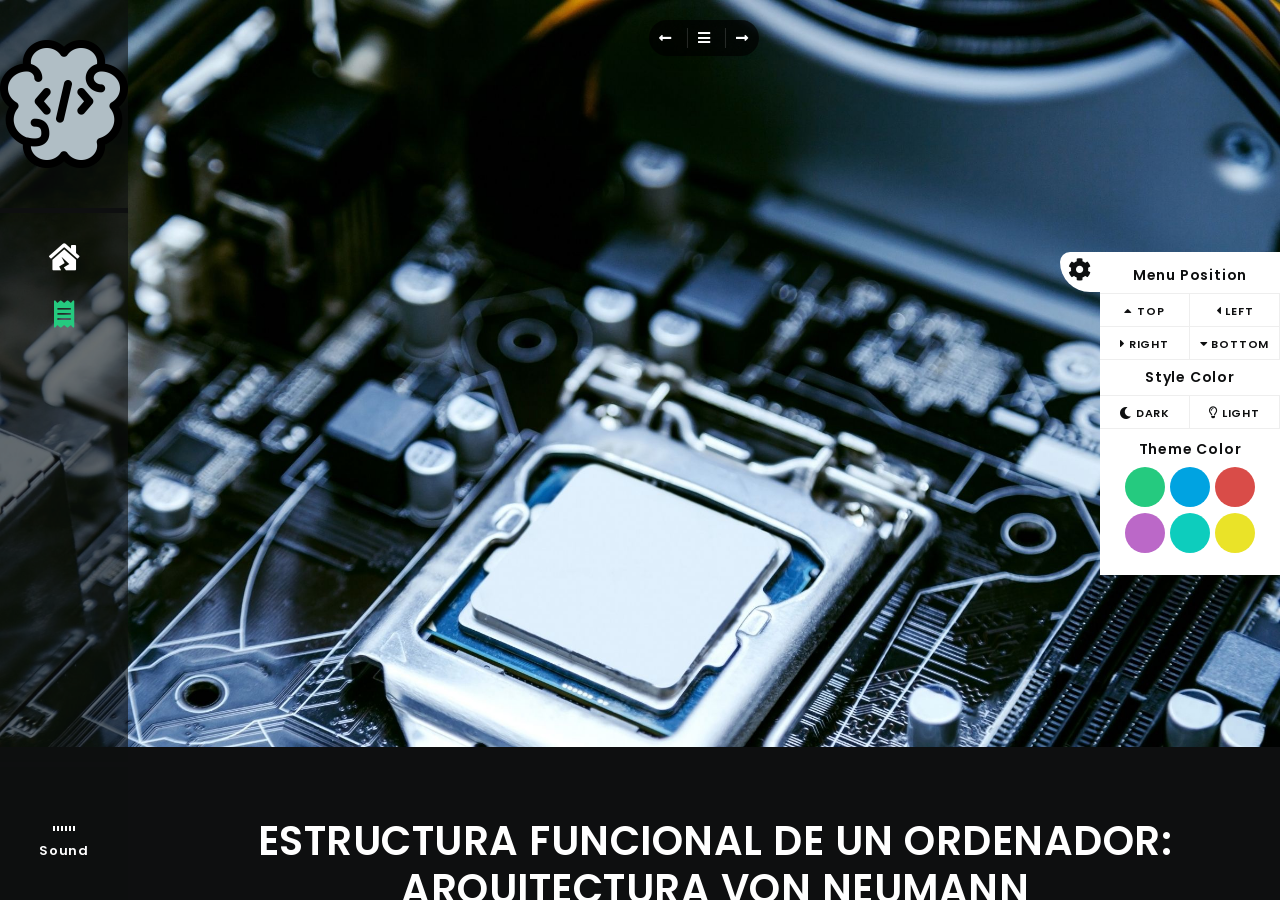
==== alanturing.html @ 94bfd777 "new page add" ====
<!DOCTYPE html>
<html lang="en">
    
<head>
		
		<!-- Meta -->
        <meta charset="UTF-8">
        <meta name="viewport" content="width=device-width, initial-scale=1.0">
        <meta http-equiv="X-UA-Compatible" content="ie=edge">
		
		<!--ICON-->

		<link rel="shortcut icon" href="img/ciencias.png">

		<!-- Title -->
		<title>Blog CienciasUPIICSA</title>

		<!-- CSS Plugins -->
        <link rel="stylesheet" href="css/plugins/bootstrap.min.css">
        <link rel="stylesheet" href="css/plugins/font-awesome.css">
		<link rel="stylesheet" href="css/plugins/magnific-popup.css">
		<link rel="stylesheet" href="css/plugins/simplebar.css">
		<link rel="stylesheet" href="css/plugins/owl.carousel.min.css">
		<link rel="stylesheet" href="css/plugins/owl.theme.default.min.css">
		<link rel="stylesheet" href="css/plugins/jquery.animatedheadline.css">
		
		<!-- CSS Base -->
        <link rel="stylesheet" class="back-color" href="css/style-dark.css">
		<link rel="stylesheet" href="css/style-demo.css">
		
		<!-- Settings Style -->
		<link rel="stylesheet" class="posit-nav" href="css/settings/left-nav.css" />
		<link rel="stylesheet" class="theme-color" href="css/settings/green-color.css" />
		
    </head>
    <body>
		
		<!--Theme Options Start-->
        <div class="style-options">
            <div class="toggle-btn">
                <span><i class="fas fa-cog"></i></span>
            </div>
            <div class="style-menu">
                <div class="style-nav">
                    <h4 class="mt-15 mb-10">Menu Position</h4>
                    <ul>
						<li><a href="css/settings/top-nav.css"><i class="fas fa-caret-up"></i> Top</a></li>
                        <li><a href="css/settings/left-nav.css"><i class="fas fa-caret-left"></i> Left</a></li>
                        <li><a href="css/settings/right-nav.css"><i class="fas fa-caret-right"></i> Right</a></li>
                        <li><a href="css/settings/bottom-nav.css"><i class="fas fa-caret-down"></i> Bottom</a></li>
                    </ul>
                </div>
				<div class="style-back">
                    <h4 class="mt-85 mb-10">Style Color</h4>
                    <ul>
                        <li><a href="css/style-dark.css"><i class="fas fa-moon"></i> Dark</a></li>
                        <li><a href="css/style-light.css"><i class="far fa-lightbulb"></i> Light</a></li>
                    </ul>
                </div>
				<div class="style-color">
                    <h4 class="mt-55 mb-10">Theme Color</h4>
                    <ul>
                        <li><a href="css/settings/green-color.css" style="background-color: #25ca7f;"></a></li>
						<li><a href="css/settings/blue-color.css" style="background-color: #00a3e1;"></a></li>
                        <li><a href="css/settings/red-color.css" style="background-color: #d94c48;"></a></li>
                        <li><a href="css/settings/purple-color.css" style="background-color: #bb68c8;"></a></li>
						<li><a href="css/settings/sea-color.css" style="background-color: #0dcdbd;"></a></li>
                        <li><a href="css/settings/yellow-color.css" style="background-color: #eae328;"></a></li>
                    </ul>
                </div>
            </div>
        </div>
		
		<!-- Preloader -->
		<div id="preloader">
  			<div class="loading-area">
    			<div class="circle"></div>
  			</div>
  			<div class="left-side"></div>
  			<div class="right-side"></div>
		</div>
		
		<div class="header-mobile">
        	<a class="header-toggle"><i class="fas fa-bars"></i></a>
        	<h2>CienciasUPIICSA</h2>
        </div>
			
		<!-- Left Block -->
		<nav class="header-main" data-simplebar>
		
			<!-- Logo -->
			<div class="logo">
            	<img src="img/ciencias.png" alt="">
            </div>
				
          	<ul>
				<li data-tooltip="home" data-position="top">
            		<a href="index.html" class="fas fa-house-damage"></a>
				</li>
				<li>
            		<span class="active fas fa-receipt"></span>
				</li>
          	</ul>
				
			<!-- Sound wave -->
    		<a class="music-bg">
      			<div class="lines">
        			<span></span>
        			<span></span>
        			<span></span>
        			<span></span>
					<span></span>
					<span></span>
      			</div>
				<p> Sound </p>
    		</a>
		 </nav>
		
		<!--Blog Page-->
		<div class="blog-page" data-simplebar>
			<nav class="blog-nav">
            	<a href="#" data-tooltip="prev" data-position="left">
					<i class="fas fa-long-arrow-alt-left"></i>
				</a>
            	<a href="index.html#blog">
					<i class="fas fa-bars"></i>
				</a>
            	<a href="#" data-tooltip="next" data-position="right">
					<i class="fas fa-long-arrow-alt-right"></i>
				</a>
            </nav>
			<div class="blog-image">
				<img src="img/blog/fondovon.jpg" alt="">
			</div>
			<div class="row blog-container">
				<div class="col-md-10 offset-md-1">
						
					<!-- Heading -->
					<div class="blog-heading pt-70 pb-100">
						<h2>Estructura Funcional de un Ordenador: Arquitectura Von Neumann</h2>
						<span><i class="fas fa-home"></i><a href="index.html">Inicio</a></span>
						<span><i class="fas fa-calendar-alt"></i>June 2, 2021</span>
					</div>

					<!-- Content -->
					<div class="blog-content">
                        <div align="center"><img src="img/blog/arquitecturavon.jpg"><br>IDEA CLAVE: El programa se almacena en memoria junto con los datos.<br><br></div>
						<p><h4>Unidades de entrada</h4><br>Dispositivos por medio de los cuales se introducen datos e instrucciones en el ordenador.<br><br>vg: Teclado, ratón, cámara digital, escáner, lector de códigos de barras...</p>
                        <p><h4>Unidades de salida</h4><br>Dispositivos por donde se obtienen los resultados de los programas ejecutados por el ordenador.<br><br>vg: Monitor, impresora, plotter, sintetizador de voz...</p>
                        <p><h4>Memoria</h4><br>Donde se almacenan, por un corto o largo período de tiempo, tanto los datos como las instrucciones.<br></p>
                        <p><h4>Memoria principal/central/interna</h4><br>La que trabaja a mayor velocidad<br><br>·	RAM [Random Access Memory]: De lectura y escritura, suele ser volátil.<br><br>·	ROM [Read Only Memory]: Sólo lectura (no se puede modificar), permanente.</p>
                        <blockquote>
                            - Para que un programa se ejecute, debe estar cargado (almacenado) en la memoria principal.<br><br>- Se estructura en posiciones de un determinado número de bits(palabras de memoria) a las que se accede por su direccion.             
						</blockquote>
                        <div align="center"><img src="img/blog/direccionmemoria.jpg" width="60%"></div>
                        <p><h4>Memoria auxiliar/secundaria/externa/masiva</h4><br>Más lenta, pero de mayor capacidad que la memoria principal<br></p>
                        <p>Los datos y programas se suelen almacenar en la memoria auxiliar para que, cuando se ejecute varias veces un programa o se utilicen repetidamente unos datos, no sea necesario introducirlos de nuevo.<br><br>vg: Dispositivos de almacenamientocomo discos magnéticos y ópticos, cintas magnéticas...</p>
                        <blockquote>
                            <h4>CPU [Central Processing Unit]<br><br></h4>
                            <p align="center">CPU = ALU + UC</p>
                        </blockquote>
                        <p><h4>Unidad aritmético-lógica (UAL o ALU)</h4><br>Unidad encargada de efectuar las operaciones aritméticas y lógicas.<br><br></p>
                        <div align="center"><img src="img/blog/unidadaritmetica.jpg" width="40%"></div> 
                        <p><h4>Unidad de control (UC)</h4><br>Detecta señales de estado procedentes de las distintas partes del ordenador y genera señales de control dirigidas a todas las unidades para controlar el funcionamiento de la máquina.<br><br></p>                         
                        <blockquote>
								Capta de la memoria principal las instrucciones del programa que ejecuta el ordenador, las descodifica y las ejecuta una a una.<br><br>
								Contiene un reloj que sincroniza todas las operaciones elementales involucradas en la ejecución de una instrucción.<br><br>
								La frecuencia del reloj (en Megahertzios, MHz, o Gigahertzios, GHz) determina, en parte, la velocidad de funcionamiento del ordenador.<br><br>
						</blockquote>
						<p>
							<h4>Microprocesador</h4><br><br>CPU contenida en uno o varios circuitos integrados (chips)<br><br>
							<div align="center"><img src="img/blog/microprocesador.jpg" width="30%"></div><br><br>					
						</p>
						<p>
							<h4>Ejecución de un programa</h4>Una vez cargado el programa en memoria, se le cede el control del ordenador:<br><br>1.	Se lee una instrucción del programa.<br><br>2.	La unidad de control decodifica la instrucción<br><br>3.	La unidad de control envía las señales necesarias para ejecutar la instrucción:<br><br>
							&emsp;a.	Se leen los datos de entrada (1 ó 2)<br>&emsp;b.	Se efectúa una operación con ellos en la ALU (p.ej. suma)<br>&emsp;c.	Se almacena el resultado<br><br>4.	Se determina cuál debe ser la siguiente instrucción que se debe ejecutar.<br><br>5.	Se vuelve al paso 1.<br><br>					
						</p>
						<p>
							<h4>Tipos de instrucciones</h4><br><br>
							<h6>Instrucciones de transferencia de datos</h6><br>Mover datos de un sitio a otro<br><br>
							<h6>Instrucciones de tratamiento</h6><br>Realización de operaciones aritméticas y lógicas<br><br>
							<h6>Instrucciones de bifurcación y saltos</h6><br>Alteración del orden secuencial de ejecución de las instrucciones<br>Por ejemplo Llamadas/retornos de subrutinas<br><br>
							<div align="center"><img src="img/blog/tiposinstrucciones.jpg"></div><br><br>
							<h5>Otras</h5><br>Por ejemplo Petición de interrupciones, detención de la CPU etc.<br><br>
						</p>
						<p><h5>Bibliografía<br></h5>Introducción a la Informática(Fernando Berzal)<br><br></p>
                    </div>

					<!-- Comments -->


					<!--Blog Form-->
					<div class="header-box mb-50">
						<h3>Comentarios</h3>
					</div>
					
					<div class="contact-form mb-100">
                        <form method="post" class="box contact-valid" id="contact-form">
							<div id="disqus_thread"></div>
							<script>
								/**
								*  RECOMMENDED CONFIGURATION VARIABLES: EDIT AND UNCOMMENT THE SECTION BELOW TO INSERT DYNAMIC VALUES FROM YOUR PLATFORM OR CMS.
								*  LEARN WHY DEFINING THESE VARIABLES IS IMPORTANT: https://disqus.com/admin/universalcode/#configuration-variables    */
								/*
								var disqus_config = function () {
								this.page.url = PAGE_URL;  // Replace PAGE_URL with your page's canonical URL variable
								this.page.identifier = PAGE_IDENTIFIER; // Replace PAGE_IDENTIFIER with your page's unique identifier variable
								};
								*/
								(function() { // DON'T EDIT BELOW THIS LINE
								var d = document, s = d.createElement('script');
								s.src = 'https://cienciasupiicsa.disqus.com/embed.js';
								s.setAttribute('data-timestamp', +new Date());
								(d.head || d.body).appendChild(s);
								})();
							</script>
							<noscript>Please enable JavaScript to view the <a href="https://disqus.com/?ref_noscript">comments powered by Disqus.</a></noscript>
                   	</div>
				</div>
			</div>
		</div>
		
		<!-- All Script -->
		<script src="js/jquery.min.js"></script>
		<script src="js/isotope.pkgd.min.js"></script>
		<script src="js/bootstrap.min.js"></script>
		<script src="js/simplebar.js"></script>
		<script src="js/owl.carousel.min.js"></script>
		<script src="js/jquery.magnific-popup.min.js"></script>
		<script src="js/jquery.animatedheadline.min.js"></script>
		<script src="js/jquery.easypiechart.js"></script>
		<script src="js/jquery.validation.js"></script>
		<script src="js/tilt.js"></script>
        <script src="js/main.js"></script>
		<script src="js/main-demo.js"></script>
        <script src="https://maps.google.com/maps/api/js?sensor=false"></script>
    </body>

</html>
---- css/plugins/simplebar.css ----
[data-simplebar] {
    position: relative;
    flex-direction: column;
    flex-wrap: wrap;
    justify-content: flex-start;
    align-content: flex-start;
    align-items: flex-start;
    width: inherit;
    height: inherit;
    max-width: inherit;
    max-height: inherit;
}

.simplebar-wrapper {
    overflow: hidden;
    width: inherit;
    height: inherit;
    max-width: inherit;
    max-height: inherit;
}

.simplebar-mask {
    direction: inherit;
    position: absolute;
    overflow: hidden;
    padding: 0;
    margin: 0;
    left: 0;
    top: 0;
    bottom: 0;
    right: 0;
    width: auto !important;
    height: auto !important;
    z-index: 0;
}

.simplebar-offset {
    direction: inherit !important;
    box-sizing: inherit !important;
    resize: none !important;
    position: absolute;
    top: 0;
    left: 0;
    bottom: 0;
    right: 0;
    padding: 0;
    margin: 0;
    -webkit-overflow-scrolling: touch;
}

.simplebar-content {
    direction: inherit;
    box-sizing: border-box !important;
    position: relative;
    display: block;
    height: 100%; /* Required for horizontal native scrollbar to not appear if parent is taller than natural height */
    width: auto;
    visibility: visible;
    overflow: scroll; /* Scroll on this element otherwise element can't have a padding applied properly */
    max-width: 100%; /* Not required for horizontal scroll to trigger */
    max-height: 100%; /* Needed for vertical scroll to trigger */
}

.simplebar-placeholder {
    max-height: 100%;
    max-width: 100%;
    width: 100%;
    pointer-events: none;
}

.simplebar-height-auto-observer-wrapper {
    box-sizing: inherit !important;
    height: 100%;
    width: inherit;
    max-width: 1px;
    position: relative;
    float: left;
    max-height: 1px;
    overflow: hidden;
    z-index: -1;
    padding: 0;
    margin: 0;
    pointer-events: none;
    flex-grow: inherit;
    flex-shrink: 0;
    flex-basis: 0;
}

.simplebar-height-auto-observer {
    box-sizing: inherit;
    display: block;
    opacity: 0;
    position: absolute;
    top: 0;
    left: 0;
    height: 1000%;
    width: 1000%;
    min-height: 1px;
    min-width: 1px;
    overflow: hidden;
    pointer-events: none;
    z-index: -1;
}

.simplebar-track {
    z-index: 1;
    position: absolute;
    right: 0;
    bottom: 0;
    pointer-events: none;
}

.simplebar-scrollbar {
    position: absolute;
    right: 2px;
    width: 7px;
    min-height: 10px;
}

.simplebar-scrollbar:before {
    position: absolute;
    content: "";
    background: black;
    border-radius: 7px;
    left: 0;
    right: 0;
    opacity: 0;
    transition: opacity 0.2s linear;
}

.simplebar-track .simplebar-scrollbar.simplebar-visible:before {
    /* When hovered, remove all transitions from drag handle */
    opacity: 0.5;
    transition: opacity 0s linear;
}

.simplebar-track.simplebar-vertical {
    top: 0;
    width: 11px;
}

.simplebar-track.simplebar-vertical .simplebar-scrollbar:before {
    top: 2px;
    bottom: 2px;
}

.simplebar-track.simplebar-horizontal {
    left: 0;
    height: 11px;
}

.simplebar-track.simplebar-horizontal .simplebar-scrollbar:before {
    height: 100%;
    left: 2px;
    right: 2px;
}

.simplebar-track.simplebar-horizontal .simplebar-scrollbar {
    right: auto;
    left: 0;
    top: 2px;
    height: 7px;
    min-height: 0;
    min-width: 10px;
    width: auto;
}

/* Rtl support */
[data-simplebar-direction="rtl"] .simplebar-track.simplebar-vertical {
    right: auto;
    left: 0;
}

.hs-dummy-scrollbar-size {
    direction: rtl;
    position: fixed;
    opacity: 0;
    visibility: hidden;
    height: 500px;
    width: 500px;
    overflow-y: hidden;
    overflow-x: scroll;
}
---- css/style-dark.css ----
/* -----------------------------------------------
				CSS Styles Dark
--------------------------------------------------

    Template Name: Baha - Personal Portfolio Template
    Author: 
    Copyright: 2019

--------------------------------------------------

Table of Content

	1. Body and Core Css
	2. Section Css
	3. Menu Css
	4. Home Section
	5. About Section
	6. Resume Section
	7. Portfolio Section
	8. Blog Section
	9. Contact Section
	10. Blog Page Css
	11. Blog List Css
	12. Preloader Css
	13. Tooltip Css
	14. Responsible Css
	15. Animation Css

----------------------------------- */

/* -----------------------------------
		1. Body and Core Css
----------------------------------- */

@import url('https://fonts.googleapis.com/css?family=Poppins:300,400,500,600,700');

* {
	margin: 0;
	padding: 0;
	font-family: inherit;
	outline: none !important;
	list-style: none !important;
	text-decoration: none !important;
}

*:after, 
*:before {
	-webkit-box-sizing: border-box;
	box-sizing: border-box;
	padding: 0;
	margin: 0;
}

body {
	font-family: 'Poppins',sans-serif;
	font-size: 14px;
	color: #fff;
	overflow: hidden;
	letter-spacing: 0.8px;
	background-color: #1a2a41;
	-webkit-font-smoothing: antialiased;
	-moz-osx-font-smoothing: grayscale;
}

a {
	color: #fff;
	-webkit-transition: all .3s ease-in-out;
	-moz-transition: all .3s ease-in-out;
	-o-transition: all .3s ease-in-out;
	transition: all .3s ease-in-out;
}

a:hover, 
a:focus {
	color: #fff;
}

h1,
h2,
h3,
h4,
h5,
h6 {
	margin: 0;
	padding: 0; 
	color: #fff;
	font-weight: 600;
}

h1 {
	font-size: 70px;
}

h2 {
	font-size: 35px;
}

h3 {
	font-size: 26px;
}

h4 {
	font-size: 18px;
}

i, em {
	font-style: normal; 
}

img {
	max-width: 100%;
}

blockquote {
	position: relative;
	padding: 30px;
	background-color: rgba(0, 0, 0, .5);
	-webkit-border-radius: 10px;
	border-radius: 10px;
}

blockquote span {
	display: block;
	font-size: 14px;
	margin-top: 20px;
}

blockquote span img {
	width: 40px;
	height: 40px;
	margin-right: 10px;
	-webkit-border-radius: 50%;
	border-radius: 50%;
}

/* Button Style */
.btn-st {
	position: relative;
	display: inline-block;
	color: #fff;
	cursor: pointer;
	font-size: 18px;
	font-weight: 100;
	background-color: transparent;
	border: none;
	z-index: 2;
}

.btn-st:before {
	content: '';
	position: absolute;
	width: 40%;
	height: 200%;
	top: -50%;
	left: -15%;
	background: #0e0f10;
	padding: 0px;
	-webkit-border-radius: 10px;
	border-radius: 10px;
	z-index: -1;
	-webkit-transition: all .3s ease-in-out;
	-moz-transition: all .3s ease-in-out;
	-o-transition: all .3s ease-in-out;
	transition: all .3s ease-in-out;
}

.btn-st:after {
	content: '';
	position: absolute;
	width: 110%;
	height: 10%;
	top: 105%;
	left: -5%;
	background: #fff;
	padding: 0px;
	z-index: 0;
	-webkit-transition: all .3s ease-in-out;
	-moz-transition: all .3s ease-in-out;
	-o-transition: all .3s ease-in-out;
	transition: all .3s ease-in-out;
}

.btn-st:hover:before {
	-webkit-border-radius: unset;
	border-radius: unset;
	-webkit-transform: translateX(120%) scaleX(3) scaleY(0.8);
	-ms-transform: translateX(120%) scaleX(3) scaleY(0.8);
	transform: translateX(120%) scaleX(3) scaleY(0.8);
}

.btn-st:hover:after {
	-webkit-transform: translateX(-55%) translateY(-550%) rotate(90deg) scaleX(0.3);
	-ms-transform: translateX(-55%) translateY(-550%) rotate(90deg) scaleX(0.3);
	transform: translateX(-55%) translateY(-550%) rotate(90deg) scaleX(0.3);
}

.pt-about .price .footer-price .btn-st:before,
.pt-blog .blog-item .blog-btn .btn-st:before {
	height: 165%;
    top: -30%;
}

.pt-about .price .footer-price .btn-st,
.pt-blog .blog-item .blog-btn .btn-st {
    font-size: 16px;
}

/* Music Bg */
.music-bg {
	display: block;
	cursor: pointer;
	padding: 40px 0;
	text-align: center;
	border-top: 5px solid #0e0f10;
	visibility: hidden;
	z-index: 10;
	-webkit-transition: all .3s ease;
	-moz-transition: all .3s ease;
	-o-transition: all .3s ease;
	transition: all 0.3s ease;
}

.music-bg p {
	margin: 0;
	font-size: 13px;
	font-weight: 600;
}

.music-bg .lines {
    display: flex;
    width: 24px;
    height: 24px;
    margin: 0 auto 10px;
    align-items: flex-end;
}

.music-bg .lines span {
    display: inline-flex;
    margin: 0px 1px;
    width: 7px;
    height: 5px;
    background: #fff;
}

.audio-on .music-bg .lines span:nth-child(1) {
    -webkit-animation: musicline 2s 0.5s ease-out alternate infinite;
    animation: musicline 2s 0.5s ease-out alternate infinite;
}  

.audio-on .music-bg .lines span:nth-child(2) {
    -webkit-animation: musicline 2s 1s ease-out alternate infinite;
    animation: musicline 2s 1s ease-out alternate infinite;
} 

.audio-on .music-bg .lines span:nth-child(3) {
    -webkit-animation: musicline 2s 1.5s ease-out alternate infinite;
    animation: musicline 2s 1.5s ease-out alternate infinite;
}

.audio-on .music-bg .lines span:nth-child(4) {
    -webkit-animation: musicline 2s 0.25s ease-out alternate infinite;
    animation: musicline 2s 0.25s ease-out alternate infinite;
}

.audio-on .music-bg .lines span:nth-child(5) {
    -webkit-animation: musicline 2s 0.75s ease-out alternate infinite;
    animation: musicline 2s 0.75s ease-out alternate infinite;
}

.audio-on .music-bg .lines span:nth-child(6) {
    -webkit-animation: musicline 2s 1.25s ease-out alternate infinite;
    animation: musicline 2s 1.25s ease-out alternate infinite;
}

/* ---------- Margin & Padding --------- */

.mt-0 {
    margin-top: 0 !important;
}
.mt-5 {
    margin-top: 5px !important;
}
.mt-10 {
    margin-top: 10px !important;
}
.mt-15 {
    margin-top: 15px !important;
}
.mt-20 {
    margin-top: 20px !important;
}
.mt-25 {
    margin-top: 25px !important;
}
.mt-30 {
    margin-top: 30px !important;
}
.mt-35 {
    margin-top: 35px !important;
}
.mt-40 {
    margin-top: 40px !important;
}
.mt-45 {
    margin-top: 45px !important;
}
.mt-50 {
    margin-top: 50px !important;
}
.mt-55 {
    margin-top: 55px !important;
}
.mt-60 {
    margin-top: 60px !important;
}
.mt-65 {
    margin-top: 65px !important;
}
.mt-70 {
    margin-top: 70px !important;
}
.mt-75 {
    margin-top: 75px !important;
}
.mt-80 {
    margin-top: 80px !important;
}
.mt-85 {
    margin-top: 85px !important;
}
.mt-90 {
    margin-top: 90px !important;
}
.mt-95 {
    margin-top: 95px !important;
}
.mt-100 {
    margin-top: 100px !important;
}

/* Custom Margin Bottom */
.mb-0 {
    margin-bottom: 0 !important;
}
.mb-5 {
    margin-bottom: 5px !important;
}
.mb-10 {
    margin-bottom: 10px !important;
}
.mb-15 {
    margin-bottom: 15px !important;
}
.mb-20 {
    margin-bottom: 20px !important;
}
.mb-25 {
    margin-bottom: 25px !important;
}
.mb-30 {
    margin-bottom: 30px !important;
}
.mb-35 {
    margin-bottom: 35px !important;
}
.mb-40 {
    margin-bottom: 40px !important;
}
.mb-45 {
    margin-bottom: 45px !important;
}
.mb-50 {
    margin-bottom: 50px !important;
}
.mb-55 {
    margin-bottom: 55px !important;
}
.mb-60 {
    margin-bottom: 60px !important;
}
.mb-65 {
    margin-bottom: 65px !important;
}
.mb-70 {
    margin-bottom: 70px !important;
}
.mb-75 {
    margin-bottom: 75px !important;
}
.mb-80 {
    margin-bottom: 80px !important;
}
.mb-85 {
    margin-bottom: 85px !important;
}
.mb-90 {
    margin-bottom: 90px !important;
}
.mb-95 {
    margin-bottom: 95px !important;
}
.mb-100 {
    margin-bottom: 100px !important;
}
.m-0 {
    margin: 0px !important;
}

/* Custom Padding top */
.pt-0 {
    padding-top: 0 !important;
}
.pt-5 {
    padding-top: 5px !important;
}
.pt-10 {
    padding-top: 10px !important;
}
.pt-15 {
    padding-top: 15px !important;
}
.pt-20 {
    padding-top: 20px !important;
}
.pt-25 {
    padding-top: 25px !important;
}
.pt-30 {
    padding-top: 30px !important;
}
.pt-35 {
    padding-top: 35px !important;
}
.pt-40 {
    padding-top: 40px !important;
}
.pt-45 {
    padding-top: 45px !important;
}
.pt-50 {
    padding-top: 50px !important;
}
.pt-55 {
    padding-top: 55px !important;
}
.pt-60 {
    padding-top: 60px !important;
}
.pt-65 {
    padding-top: 65px !important;
}
.pt-70 {
    padding-top: 70px !important;
}
.pt-75 {
    padding-top: 75px !important;
}
.pt-80 {
    padding-top: 80px !important;
}
.pt-85 {
    padding-top: 85px !important;
}
.pt-90 {
    padding-top: 90px !important;
}
.pt-95 {
    padding-top: 95px !important;
}
.pt-100 {
    padding-top: 100px !important;
}

/* Custom Padding top */
.pb-0 {
    padding-bottom: 0 !important;
}
.pb-5 {
    padding-bottom: 5px !important;
}
.pb-10 {
    padding-bottom: 10px !important;
}
.pb-15 {
    padding-bottom: 15px !important;
}
.pb-20 {
    padding-bottom: 20px !important;
}
.pb-25 {
    padding-bottom: 25px !important;
}
.pb-30 {
    padding-bottom: 30px !important;
}
.pb-35 {
    padding-bottom: 35px !important;
}
.pb-40 {
    padding-bottom: 40px !important;
}
.pb-45 {
    padding-bottom: 45px !important;
}
.pb-50 {
    padding-bottom: 50px !important;
}
.pb-55 {
    padding-bottom: 55px !important;
}
.pb-60 {
    padding-bottom: 60px !important;
}
.pb-65 {
    padding-bottom: 65px !important;
}
.pb-70 {
    padding-bottom: 70px !important;
}
.pb-75 {
    padding-bottom: 75px !important;
}
.pb-80 {
    padding-bottom: 80px !important;
}
.pb-85 {
    padding-bottom: 85px !important;
}
.pb-90 {
    padding-bottom: 90px !important;
}
.pb-95 {
    padding-bottom: 95px !important;
}
.pb-100 {
    padding-bottom: 100px !important;
}
.p-0 {
    padding: 0 !important;
}

/* -----------------------------------
		3. Section Css
----------------------------------- */
/* Addition Background */
.addition-bg {
 	position: absolute;
 	width: 100%;
 	height: 100%;
	top: 0;
 	left: 0;
 	overflow: hidden;
 	z-index: -1;
}

/* Fullscreen Slider */
.slide-kenburns-bg {
 	position: relative;
 	width: 100%;
 	height: 100%;
 	top: 0;
	left: 0;
 	overflow: hidden;
 	z-index: 0;
}

.slide-kenburns {
 	position: absolute;
	width: 100%;
 	height: 100%;
 	top: 0;
 	left: 0;
 	-webkit-animation: kenburnsSlide 18s linear infinite 0s;
 	animation: kenburnsSlide 18s linear infinite 0s;
	opacity: 0;
}

.slide-kenburns-1 {
 	background-image: url(../img/slider/slide-1.jpg);
}

.slide-kenburns-2 {
 	background-image: url(../img/slider/slide-2.jpg);
}

.slide-kenburns-3 {
 	background-image: url(../img/slider/slide-3.jpg);
}

.slide-kenburns-1, 
.slide-kenburns-2, 
.slide-kenburns-3 {
 	background-repeat: no-repeat;
 	background-position: center;
 	-webkit-background-size: cover;
 	background-size: cover;
}

.slide-kenburns-1 {
 	opacity: 1;
}

.slide-kenburns-2 {
 	-webkit-animation-delay: 6s;
 	animation-delay: 6s;
}

.slide-kenburns-3 {
 	-webkit-animation-delay: 12s;
	animation-delay: 12s;
}

/* YouTube Video */
#video-container {
    position: absolute;
    display: block;
    width: 100%;
    height: 100%;
	top: 0;
    left: 0;
    right: 0;
	bottom: 0;
    z-index: 0;
}

/* Html Video */
.html-video-container {
	position: absolute;
    top: 50%;
    left: 50%;
    width: auto;
    min-width: 100%;
    height: auto;
    min-height: 100%;
    background: #000;
    -webkit-transform: translate(-50%, -50%);
    -ms-transform: translate(-50%, -50%);
    transform: translate(-50%, -50%);
    z-index: 0;
}

/* Particles */
#particles-js {
    position: absolute;
    top: 0;
    right: 0;
    bottom: 0;
    left: 0;
}

/* Glitch */
.glitch {
	position: absolute;
 	width: 100%;
 	height: 100%;
	top: 0;
 	left: 0;
	background-image: url('../img/home-bg.jpg');
	background-size: cover;
	-webkit-background-size: cover;
	background-position: center;
	z-index: -1 !important;
}

.page {
	position: fixed;
	width: calc(90% + 2px);
	height: 100%;
	color: #fff;
	margin: 0;
	padding: 0;
	overflow: auto; 
	-webkit-transition: all .6s cubic-bezier(.5, .2, .2, 1.1);
	-moz-transition: all .6s cubic-bezier(.5, .2, .2, 1.1);
	-o-transition: all .6s cubic-bezier(.5, .2, .2, 1.1);  
	transition: all .6s cubic-bezier(.5, .2, .2, 1.1);
}

#about:target .pt-home, 
#resume:target .pt-home,
#portfolio:target .pt-home,
#blog:target .pt-home,
#contact:target .pt-home {
	-webkit-filter: blur(3px);
	-webkit-transition: all .5s ease;
	-moz-transition: all .5s ease;
	-o-transition: all .5s ease;
	transition: all .5s ease;
}

.pt-about, 
.pt-resume, 
.pt-portfolio, 
.pt-blog,
.pt-contact {
	background-color: #0e0f10;
}

#about:target .pt-about,
#resume:target .pt-resume,
#portfolio:target .pt-portfolio,
#blog:target .pt-blog,
#contact:target .pt-contact {
	transition-delay: .3s;
}

.page .header-page {
	position: relative;
	text-align: center;
}

.page .header-page:after,
.page .header-page:before {
	content: '';
	position: absolute;
	width: 30px;
	height: 1px;
	left: calc(50% - 46px);
	bottom: -19px;
	background-color: #fff;
}

.page .header-page:before {
	left: calc(50% + 16px);
}

.page .header-page span {
	position: absolute;
    width: 35px;
    height: 17px;
    left: calc(50% - 17px);
    margin-top: 10px;
}

.page .header-page span:before,
.page .header-page span:after {
    content: '';
	position: absolute;
    width: 16px;
    height: 16px;
    top: 0;
    left: 0;
    border: 2px solid #fff;
    -moz-border-radius: 50px 50px 0;
    border-radius: 50px 50px 0 50px;
    -webkit-transform: rotate(-45deg);
    -ms-transform: rotate(-45deg);
    transform: rotate(-45deg);
}

.page .header-page span:after {
    left: auto;
    right: 0;
    -webkit-border-radius: 50px 50px 50px 0;
    border-radius: 50px 50px 50px 0;
    -webkit-transform: rotate(45deg);
    -ms-transform: rotate(45deg);
    transform: rotate(45deg);
}

.page .header-box,
.blog-page .header-box {
	position: relative;
	text-align: center;
}

.page .header-box:before,
.blog-page .header-box:before {
    content: '';
    position: absolute;
    width: 14px;
    height: 14px;
    left: calc(50% - 7px);
    bottom: -16px;
    -webkit-border-radius: 50%;
    border-radius: 50%;
    border: 3px solid #fff;
}

.page .header-box h3:before,
.blog-page .header-box h3:before {
	content: '';
	position: absolute;
	width: 30px;
	height: 1px;
	left: calc(50% - 45px);
	bottom: -10px;
	background-color: #fff;
}

.page .header-box h3:after,
.blog-page .header-box h3:after {
	content: '';
	position: absolute;
	width: 30px;
	height: 1px;
	left: calc(50% + 15px);
	bottom: -10px;
	background-color: #fff;
}

.page .box,
.blog-page .box {
	position: relative;
	padding: 30px;
	background-color: rgba(0, 0, 0, .5);
	-webkit-border-radius: 10px;
	border-radius: 10px;
	-webkit-transition: all .3s ease-in-out;
	-moz-transition: all .3s ease-in-out;
	-o-transition: all .3s ease-in-out;
	transition: all .3s ease-in-out;
}

.page .box:hover,
.blog-page .box:hover {
	-webkit-transform: translateY(-5px);
	-ms-transform: translateY(-5px);
	transform: translateY(-5px);
}

/* ------------------------------
		3. Menu Css
------------------------------ */

.header-main {
	position: fixed;
	width: 10%;
	height: 100%;
    top: 0;
	overflow: auto;
    overflow-x: hidden;
	background-color: rgba(14, 15, 16, .6);
    z-index: 99;
}

.header-main ul li {
	display: flex;
	align-items: center;
    justify-content: center;
	font-size: 27px;
	margin: 30px 0;
	-webkit-transition: all 0.3s ease-in-out;
	-moz-transition: all 0.3s ease-in-out;
	-o-transition: all 0.3s ease-in-out;
	transition: all 0.3s ease-in-out;
}

.header-main ul li span.active {
	color: #fff;
}

#about:target .header-main ul li a,
#resume:target .header-main ul li a,
#portfolio:target .header-main ul li a,
#blog:target .header-main ul li a,
#contact:target .header-main ul li a {
	-webkit-transform: scale(.8);
	-ms-transform: scale(.8);
	transform: scale(.8);
} 

#about:target .icon-a,
#resume:target .icon-r,
#portfolio:target .icon-p,
#blog:target .icon-b,
#contact:target .icon-c {
	color: #fff;
	-webkit-transform: scale(1.3) !important;
	-ms-transform: scale(1.3) !important;
	transform: scale(1.3) !important;
}

/* Logo */
.header-main .logo {
    text-align: center;
	padding: 40px 0;
    border-bottom: 5px solid #0e0f10;
}

.header-mobile {
    position: fixed;
    top: 0;
    left: 0;
    height: 50px;
    width: 100%;
    background-color: #070708;
    box-shadow: 0 0px 50px 0 #000;
    z-index: 10;
    display: none;
    -webkit-transition: all .3s ease-in-out;
    -o-transition: all .3s ease-in-out;
    transition: all .3s ease-in-out;
}

.header-mobile h2 {
    position: absolute;
    left: 50%;
    -webkit-transform: translateX(-50%);
    -ms-transform: translateX(-50%);
    transform: translateX(-50%);
    display: inline-block;
    color: #fff;
    font-size: 24px;
    text-transform: uppercase;
    line-height: 50px;
    white-space: nowrap;
}

.header-mobile .header-toggle {
    font-size: 20px;
    line-height: 50px;
    cursor: pointer;
    width: 50px;
    text-align: center;
}

.header-mobile .header-toggle i {
    color: #fff;
}

/* ------------------------------
		4. Home Section
------------------------------ */

.pt-home {
	position: absolute;
	width: 100%;
	height: 100%;
	margin: 0;
	padding: 0;
	overflow: hidden; 
	background-size: cover;
	-webkit-background-size: cover;
	background-position: center;
}

.pt-home:before {
	content: '';
    position: absolute;
    top: 0;
    left: 0;
    right: 0;
    bottom: 0;
    opacity: .5;
    background-color: #12171b;
}

.pt-home .banner {
	position: absolute;
	width: 90%;
    top: 50%;
	color: #fff;
    text-align: center;
	-webkit-transform: translateY(-50%);
    -ms-transform: translateY(-50%);
    transform: translateY(-50%);
}

.pt-home .banner h1 {
	color: #fff;
	margin-bottom: 15px;
}

.pt-home .banner p {
	color: #fff;
	font-size: 30px;
}

/* Social */
.pt-home .social {
	position: absolute;
	width: 40px;
	height: 120px;
	top: 20px;
	z-index: 1;
}

.pt-home .social ul li {
	display: inline-block;
}

.pt-home .social ul li i {
	color: #fff;
	width: 40px;
	height: 40px;
	font-size: 16px;
	line-height: 40px;
	text-align: center;
	-webkit-transition: all .5s ease;
	-moz-transition: all .5s ease;
	-o-transition: all .5s ease;
	transition: all .5s ease;
}

.pt-home .social ul li i:hover {
	color: #fff;
	-webkit-transform: scale(1.3);
	-ms-transform: scale(1.3);
	transform: scale(1.3);
}

/* Language */
.pt-home .lang {
	position: absolute;
    bottom: 30px;
    z-index: 1;
}

.pt-home .lang ul {
	margin: 0;
}

.pt-home .lang ul li {
	display: inline-block;
	margin: 0 10px;
}

.pt-home .lang ul li a {
	color: #a0a0a0;
	font-size: 11px;
	letter-spacing: 2px;
	text-transform: uppercase;
	-webkit-transition: all .5s ease;
	-moz-transition: all .5s ease;
	-o-transition: all .5s ease;
	transition: all .5s ease;
}

.pt-home .lang ul li a:hover {
	color: #fff;
}

.pt-home .lang ul li a.active {
	color: #fff;
	border-bottom: 1px solid #fff;
}

/* ---------------------------------
		5. About Section
--------------------------------- */

/* User Info Block */
.pt-about .info .photo img {
	-webkit-border-radius: 100%;
    border-radius: 100%;
}

.pt-about .info .loc {
    font-size: 12px;
	color: #fff;
	padding-top: 15px;
	padding-bottom: 15px;
}

.pt-about .info p {
	font-size: 14px;
	line-height: 24px;
}

.pt-about .info-icon {
	padding-top: 45px
}

.pt-about .info-icon i {
	display: flex;
	float: left;
	width: 45px;
	height: 45px;
    align-items: center;
    justify-content: center;
	color: #fff;
	background: #0e0f10;
	font-size: 20px;
	-webkit-border-radius: 100%;
	border-radius: 100%;
	border: 1px solid #fff;
	margin-right: 15px;
}

.pt-about .desc-icon h6 {
	font-size: 15px;
	font-weight: 400;
	line-height: 15px
}

.pt-about .desc-icon p {
	color: #fff;
	font-size: 12px;
	line-height: 21px;
}

.pt-about .desc-icon {
	padding-left: 15px;
	padding-top: 5px
}

/* My Interests */
.pt-about .inter-icon {
	position: relative;
	background: #0e0f10;
	margin: 20px 0;
	padding: 15px;
	-webkit-border-radius: 15px;
	border-radius: 15px;
	-webkit-transition: all .3s ease-in-out;
	-moz-transition: all .3s ease-in-out;
	-o-transition: all .3s ease-in-out;
	transition: all .3s ease-in-out;
}

.pt-about .inter-icon:after {
	content: '';
	position: absolute;
	width: 2px;
	height: 100%;
	top: 0;
	left: 55px;
	background: #070708;
}

.pt-about .inter-icon:hover {
	background: #070708;
}

.pt-about .inter-icon i {
	position: relative;
	width: 30px;
	float: left;
	display: flex;
	align-items: center;
	justify-content: center;
	color: #fff;
	font-size: 20px;
	margin-right: 30px;
}

.pt-about .desc-inter h6 {
	font-size: 15px;
	font-weight: 100;
	line-height: 15px
}

.pt-about .desc-inter {
	padding-top: 3px;
}

/* Service Block */
.pt-about .service {
	text-align: center;
}

.pt-about .service i {
	position: relative;
	width: 70px;
	height: 70px;
	font-size: 25px;
	line-height: 70px;
	color: #fff;
	background-color: #0e0f10;
	-webkit-border-radius: 50%;
	border-radius: 50%;
}

.pt-about .service:hover i:after {
	content: '';
	position: absolute;
	width: 60px;
	height: 60px;
	top: 5px;
	left: calc(50% - 30px);
	border-radius: 100%;
	border: 1px solid #fff;
	-webkit-animation: zoomIn .3s ease;
	animation: zoomIn .3s ease;
}

.pt-about .service h4 {
	padding-top: 20px;
	padding-bottom: 20px;
}

/* Testimonial Block*/
.pt-about .testimonial-item {
	position: relative;
	padding: 30px;
    margin: 0 15px;
	background-color: rgba(0, 0, 0, .5);
	-webkit-border-radius: 10px;
    border-radius: 10px;
}

.pt-about .testimonial-item:before {
	content: "\f10e";
	font-family: "Font Awesome 5 Free";
	position: absolute;
	top: 25px;
	right: 35px;
	color: #fff;
	font-size: 20px;
	font-weight: 900;
}

.pt-about .testimonial-item img {
	width: 80px;
	margin-right: 20px;
	-webkit-border-radius: 50%;
	border-radius: 50%;
}

.pt-about .testimonial-item .content {
	padding-top: 15px;
}

.pt-about .testimonial-item .content p {
	color: #777;
    font-size: 13px;
    font-weight: 400;
	padding-top: 10px;
}

.pt-about .testimonial-item .rating {
	position: absolute;
    top: 75px;
    right: 25px;
}

.pt-about .testimonial-item .rating li {
	display: inline-block;
	color: #fff;
}

/* Price */
.pt-about .price {
	text-align: center;
	margin-bottom: 80px;
}

.pt-about .price .head-price:after {
	content: '';
	position: absolute;
	width: 100%;
	height: 4px;
	left: 0;
	background: #0e0f10;
}

.pt-about .price .head-price i {
	position: absolute;
	width: 70px;
	height: 70px;
	top: -40px;
	left: 50%;
	color: #fff;
	font-size: 32px;
	background-color: #0e0f10;
	line-height: 70px;
	-webkit-border-radius: 50%;
	border-radius: 50%;
	-webkit-transform: translateX(-50%);
	-ms-transform: translateX(-50%);
	transform: translateX(-50%);
}

.pt-about .price:hover i:after {
	content: '';
	position: absolute;
	width: 60px;
	height: 60px;
	top: 5px;
	left: calc(50% - 30px);
	-webkit-border-radius: 100%;
	border-radius: 100%;
	border: 1px solid #fff;
	-webkit-animation: zoomIn .3s ease;
	animation: zoomIn .3s ease;
}

.pt-about .price .head-price h4 {
	font-size: 20px;
	padding-top: 25px;
	padding-bottom: 25px;
}

.pt-about .price .body-price .price-plan .number {
	font-size: 22px;
	font-weight: 500;
}

.pt-about .price .body-price .price-plan {
	padding: 25px 0;
}

.pt-about .price .body-price .price-plan .currency {
	position: relative;
	bottom: 10px;
	font-size: 15px;
}

.pt-about .price .body-price .price-plan .period {
	position: relative;
	bottom: 0;
	font-size: 14px;
}

.pt-about .price .list-price ul li {
	padding-bottom: 10px;
}

.pt-about .price .list-price ul li.disable {
	color: #777;
	text-decoration: line-through !important;
}

.pt-about .price .footer-price {
	padding-top: 15px;
}

/* ---------------------------------
		6. Resume Section
--------------------------------- */
/* Experience */
.pt-resume .experience .item {
	position: relative;
	padding-top: 15px;
	padding-left: 40px;
	margin-bottom: 40px;
}

.pt-resume .experience .item:before {
	content: '';
	position: absolute;
	width: 1px;
	height: 100%;
	top: 0;
	left: 0;
	background-color: #fff;
}

.pt-resume .experience .item:after {
	content: '';
	position: absolute;
	width: 20px;
	height: 1px;
	top: 21px;
	left: 6px;
	background-color: #fff;
}

.pt-resume .experience .main p {
	color: #fff;
	font-size: 12px;
}

.pt-resume .experience .main p i {
    font-size: 13px;
    margin-right: 5px;
}

.pt-resume .experience .main h4 {
	position: relative;
	line-height: 15px;
	margin-bottom: 15px;
}

.pt-resume .experience .main h4:before {
	content: '';
	position: absolute;
	width: 13px;
	height: 13px;
	left: -46px;
	background-color: #0e0f10;
	border: 2px solid #fff;
	-webkit-border-radius: 50%;
	border-radius: 50%;
	z-index: 1;
}

.pt-resume .experience .item:hover h4:before {
	background-color: #fff;
	-webkit-transition: all .3s;
	-moz-transition: all .3s;
	-o-transition: all .3s;
	transition: all .3s;
}

/* Skills Bar */
.pt-resume .skill-item {
    padding: 0 20px;
}

.pt-resume .skill-item .progress-title {
	font-size: 17px;
	margin-bottom: 10px;
}

.pt-resume .skill-item .progress {
	height: 8px;
	background-color: #0e0f10;
	margin-bottom: 40px;
	overflow: visible;
}

.pt-resume .skill-item .progress .progress-bar {
    position: relative;
    background-color: #fff;
    -webkit-border-radius: 10px;
    border-radius: 10px;
}

.pt-resume .skill-item .progress .progress-bar:after {
    content: '';
    position: absolute;
	display: block;
    top: -5px;
    right: 0px;
    padding: 6px;
    background-color: #0e0f10;
    -webkit-border-radius: 50%;
    border-radius: 50%;
    border: 3px solid #fff;
}

.pt-resume .skill-item .progress .progress-value {
    position: absolute;
    top: -30px;
    right: 0;
    color: #fff;
    font-size: 14px;
    font-weight: 600;
}

.pt-resume .chart {
	width: 130px;
	height: 130px;
	margin: 0 auto 25px;
	text-align: center;
	font-size: 25px;
	line-height: 24px;
	padding: 40px 0 0;
	color: #eee;
	font-weight: 800;
}

.pt-resume .chart p {
	font-size: 15px;
	margin-top: 10px;
}

.pt-resume canvas {
	position: absolute;
	top: 3px;
	left: 50%;
	-webkit-transform: translateX(-50%);
	-ms-transform: translateX(-50%);
	transform: translateX(-50%);
}

/* Work Process */
.pt-resume .work-process .ltr {
	text-align: right;
}

.pt-resume .work-process .rtl {
	text-align: left;
}

.pt-resume .work-process .wp-step {
	margin: 0;
	color: #fff;
    font-size: 25px;
	line-height: 50px;
}

.pt-resume .work-process h4 {
	font-weight: 700;
	margin-bottom: 15px;
}

.pt-resume .work-process .single-wp + .single-wp {
	padding-top: 35px;
}

.pt-resume .work-process .wp-circle {
	position: relative;
	width: 100%;
	padding: 80px 0;
	margin-top: 12px;
	text-align: center;
	-webkit-border-radius: 50%;
	border-radius: 50%;
	border: 1px solid #fff;
}

.pt-resume .work-process .wp-circle:before {
	content: '';
	position: absolute;
	width: calc(100% + 48px);
	height: calc(100% + 48px);
	top: -24px;
	left: -24px;
	border: 1px solid #fff;
	-webkit-border-radius: 50%;
	border-radius: 50%;
}

.pt-resume .work-process .wp-circle h4 {
	font-size: 40px;
	font-weight: 700;
	line-height: 62px;
	text-transform: uppercase;
}

.pt-resume .work-process .dots {
	position: absolute;
	width: 12px;
	height: 12px;
	display: inline-block;
	-webkit-border-radius: 50%;
	border-radius: 50%;
	background-color: #fff;
}

.pt-resume .work-process .dots.top-l,
.pt-resume .work-process .dots.bottom-l {
	left: 0px;
}

.pt-resume .work-process .dots.top-l,
.pt-resume .work-process .dots.top-r {
	top: 50px;
}

.pt-resume .work-process .dots.bottom-l,
.pt-resume .work-process .dots.bottom-r {
	bottom: 50px;
}

.pt-resume .work-process .dots.top-r,
.pt-resume .work-process .dots.bottom-r {
	right: 0px;
}

/* ---------------------------------
		7. Portfolio Section
--------------------------------- */
/* Portfolio Filter */
.pt-portfolio .portfolio-filter {
	text-align: center;
}

.pt-portfolio .portfolio-filter ul {
	display: inline-block;
	margin: 0;
	-webkit-border-radius: 50px;
	border-radius: 50px;
	-webkit-box-shadow: 0px 0px 10px 0px rgba(255, 255, 255, .1);
	box-shadow: 0px 0px 10px 0px rgba(255, 255, 255, .1);
}

.pt-portfolio .portfolio-filter ul li {
	position: relative;
	display: inline-block;
	cursor: pointer;
	font-size: 14px;
	font-weight: 600;
	padding: 10px 25px;
	-webkit-transition: all .3s;
	-moz-transition: all .3s;
	-o-transition: all .3s;
	transition: all .3s;
}
 
.pt-portfolio .portfolio-filter ul li.active {
	color: #0e0f10;
	background-color: #fff;
	-webkit-border-radius: 50px;
	border-radius: 50px;
}

/* Portfolio Item */
.pt-portfolio .portfolio-items .item figure {
	position: relative;
	cursor: pointer;
	background-color: #0e0f10;
	-webkit-border-radius: 10px;
	border-radius: 10px;
	overflow: hidden;
}

.pt-portfolio .portfolio-items .item figure img {
	opacity: 1;
	width: 100%;
	height: 100%; 
	-webkit-transition: all .3s;
	-moz-transition: all .3s;
	-o-transition: all .3s;
	transition: all .3s;
}

.pt-portfolio .portfolio-items .item figure figcaption {
	position: absolute;
	top: 0;
	left: 0;
	width: 100%;
    height: 100%;
	display: flex;
	align-items: center;
    justify-content: center;
    padding: 30px;
    color: #fff;
}

.pt-portfolio .portfolio-items .item figure figcaption a {
	position: absolute;
	width: 100%;
	height: 100%;
	top: 0;
	left: 0;
}

.pt-portfolio .portfolio-items .item figure figcaption h3 {
	opacity: 0;
	color: #fff;
	font-size: 20px;
	font-weight: 700;
	-webkit-transition: all .3s;
	-moz-transition: all .3s;
	-o-transition: all .3s;
	transition: all .3s;
}
  
.pt-portfolio .portfolio-items .item figure figcaption p {
	position: absolute;
	left: 0;
	bottom: 0;
	margin: 20px;
	font-size: 14px;
	padding-left: 15px;
	opacity: 0;
	-webkit-transform: translateX(-200%);
	-ms-transform: translateX(-200%);
	transform: translateX(-200%);
	-webkit-transition: all .3s;
	-moz-transition: all .3s;
	-o-transition: all .3s;
	transition: all .3s;
}

.pt-portfolio .portfolio-items .item figure figcaption p:before {
	content: "\f292";
	font-family: "Font Awesome 5 Free";
	position: absolute;
	top: 0;
	left: 0;
	color: #fff;
	font-weight: 900;
}
 
.pt-portfolio .portfolio-items .item figure figcaption i {
	position: absolute;
	right: 0;
	bottom: 0;
	margin: 20px;
	font-size: 24px;
	opacity: 0;
	-webkit-transform: translateX(200%);
	-ms-transform: translateX(200%);
	transform: translateX(200%);
	-webkit-transition: all .3s;
	-moz-transition: all .3s;
	-o-transition: all .3s;
	transition: all .3s;
}
 
.pt-portfolio .portfolio-items .item figure:hover img {
	opacity: 0.25;
	-webkit-transform: scale(1.1);
	-ms-transform: scale(1.1);
	transform: scale(1.1); 
}
 
.pt-portfolio .portfolio-items .item figure:hover h3 {
	opacity: 1;
}
 
.pt-portfolio .portfolio-items .item figure:hover p {
	opacity: 1; 
	-webkit-transform: translateX(0%);
	-ms-transform: translateX(0%);
	transform: translateX(0%);
}
 
.pt-portfolio .portfolio-items .item figure:hover i {
	opacity: 1; 
	-webkit-transform: translateX(0%);
	-ms-transform: translateX(0%);
	transform: translateX(0%);
}

/* ---------------------------------
		8. Blog Section
--------------------------------- */
.pt-blog .blog-item {
	position: relative;
	padding: 0 20px 20px;
	margin-bottom: 50px;
	background-color: rgba(0, 0, 0, .5);
	-webkit-border-radius: 10px;
	border-radius: 10px;
	-webkit-transition: all .3s ease-in-out;
	-moz-transition: all .3s ease-in-out;
	-o-transition: all .3s ease-in-out;
	transition: all .3s ease-in-out;
}

.pt-blog .blog-item:hover {
	-webkit-transform: translateY(-3px) scale(1.01);
	-ms-transform: translateY(-3px) scale(1.01);
	transform: translateY(-3px) scale(1.01);
}

.pt-blog .blog-item h4 {
	font-weight: 600;
	text-align: center;
	text-transform: uppercase;
	margin: 30px 0;
}

.pt-blog .blog-item .thumbnail {
	position: relative;
	overflow: hidden;
	margin: 0 -20px;
	-webkit-border-radius: 10px 10px 0 0;
	border-radius: 10px 10px 0 0;
}

.pt-blog .blog-item .thumbnail img {
	width: 100%;
	-webkit-transition: all 1s;
    -moz-transition: all 1s;
    -o-transition: all 1s;
	transition: all 1s;
}

.pt-blog .blog-item:hover .thumbnail img {
	-webkit-transform: scale(1.1);
	-ms-transform: scale(1.1);
	transform: scale(1.1);
}

.pt-blog .blog-item .thumbnail .btn-play {
	position: absolute;
	width: 60px;
	height: 60px;
	top: calc(50% - 30px);
	left: calc(50% - 30px);
	display: inline-block;
	border: none;
	-webkit-transition: all .3s ease-in-out;
	-moz-transition: all .3s ease-in-out;
	-o-transition: all .3s ease-in-out;
	transition: all 0.3s ease-in-out;
}

.pt-blog .blog-item .thumbnail .btn-play:before {
	content: ' ';
	position: absolute;
	top: 0;
	left: 0;
	bottom: 0;
	right: 0;
	-webkit-border-radius: 50%;
	border-radius: 50%;
	background-color: #fff;
	-webkit-box-shadow: 0 0 50px 0 rgb(14, 15, 16);
	box-shadow: 0 0 50px 0 rgb(14, 15, 16);
	-webkit-transition: all .3s ease-in-out;
	-moz-transition: all .3s ease-in-out;
	-o-transition: all .3s ease-in-out;
	transition: all 0.3s ease-in-out;
}
.pt-blog .blog-item .thumbnail .btn-play:after {
	content: '';
	position: absolute;
	top: 50%;
	left: 50%;
	border-style: solid;
	border-width: 5px 0 5px 10px;
	border-color: transparent transparent transparent #0e0f10;
	-webkit-transform: translate(-50%, -50%);
	-ms-transform: translate(-50%, -50%);
	transform: translate(-50%, -50%);
	-webkit-transition: all .3s ease-in-out;
	-moz-transition: all .3s ease-in-out;
	-o-transition: all .3s ease-in-out;
	transition: all 0.3s ease-in-out;
}

.pt-blog .blog-item .thumbnail .btn-play:hover:before {
	-webkit-transform: scale(1.2, 1.2);
    -ms-transform: scale(1.2, 1.2);
    transform: scale(1.2, 1.2);
}

.pt-blog .blog-item .thumbnail .btn-play:hover:after {
	border-color: transparent transparent transparent #0e0f10;
}

.pt-blog .blog-item ul {
	position: relative;
	display: block;
    text-align: center;
    margin-bottom: 20px;
}

.pt-blog .blog-item ul li  {
    display: inline-block;
    font-size: 13px;
}

.pt-blog .blog-item ul li:not(:last-child):after {
	content: '';
	display: inline-block;
	width: 5px;
	height: 5px;
	margin: 0 8px;
	vertical-align: middle;
	background-color: #fff;
	-webkit-border-radius: 50%;
	border-radius: 50%;
}

.pt-blog .blog-item .blog-btn {
	position: relative;
    text-align: center;
    margin: 40px 0 10px;
}

.pt-blog .blog-item .blog-btn:before {
    content: '';
    position: absolute;
	height: 4px;
    width: calc(100% + 40px);
    top: -25px;
    left: -20px;
    background: #0e0f10;
}

/* ---------------------------------
		9. Contact Section
--------------------------------- */
.contact-form {
	position: relative;
}

.contact-form input,
.contact-form textarea {
	font-size: 15px;
    height: 50px;
	padding-bottom: 10px;
	background: transparent;
    border: none;
    border-bottom: 1px solid #444;
	-webkit-border-radius: 0;
    border-radius: 0;
    -webkit-box-shadow: none;
    box-shadow: none;
}

.contact-form input:focus,
.contact-form textarea:focus {
	border-bottom: 1px solid #fff;
	-webkit-box-shadow: none;
	box-shadow: none;
	background-color: transparent;
	-webkit-transition: all .3s ease-in-out;
	-moz-transition: all .3s ease-in-out;
	-o-transition: all .3s ease-in-out;
	transition: all 0.3s ease-in-out;
}

.contact-form textarea {
	height: 100px;
	margin: 50px 0;
}

/* Contact info */
.pt-contact .contact-info {
	text-align: center;
	margin-top: 100px;
}

.pt-contact .contact-info .info i {
    font-size: 30px;
    color: #fff;
}

.pt-contact .contact-info .info p {
    font-size: 15px;
    line-height: 25px;
    padding: 30px 0 0px;
}

.pt-contact .contact-info .info span {
    color: #495057;
}

/* Google Map */
.pt-contact #map {
    width: 100%;
    height: 300px;
	-webkit-border-radius: 10px;
	border-radius: 10px;
}

/* Contact validation */
.contact-valid .error-messages {
	margin-top: 15px;
}

.contact-valid label.error {
	display: block;
	color: #ff0000;
	font-size: 14px;
	font-weight: normal;
	margin: 5px 0px 0 10px;
	text-align: left;
}

.contact-valid #loader {
	display: none;
	margin-top: 30px;
}

.contact-valid #loader i {
	display: inline-block;
	font-size: 23px;
    color: #fff;
	-webkit-animation: rotating linear 2s infinite;
	animation: rotating linear 2s infinite;
}

.contact-valid #success,
.contact-valid #error {
	display: none;
	width: 100%;
	color: #fff;
	padding: 10px 10px;
	margin-bottom: 5px;
	font-size: 14px;
	text-align: center;
}

.contact-valid #success i,
.contact-valid #error i {
	padding-top: 5px;
	margin-right: 10px;
	margin-left: 5px;
}

.contact-valid #success i {
	color: #fff;
}

.contact-valid #error i {
	color: #ca1d1d;
}

/* ---------------------------------
		10. Blog Page Css
--------------------------------- */
.blog-page {
	position: absolute;
	width: 100%;
	height: 100%;
	top: 0;
	left: 0;
	overflow: auto;
	background-color: #0e0f10;
}

.blog-page .blog-nav {
	position: fixed;
	top: 20px;
	-webkit-transform: translateX(-50%);
	-ms-transform: translateX(-50%);
	transform: translateX(-50%);
	background-color: rgba(0,0,0,0.7);
	-webkit-border-radius: 20px;
	border-radius: 20px;
	-webkit-box-shadow: 1px 1px 15px 0 rgba(0,0,0,0.15);
	box-shadow: 1px 1px 15px 0 rgba(0,0,0,0.15);
	z-index: 99;
}

.blog-page .blog-nav a {
	position: relative;
	height: 30px;
	padding: 0 10px;
	font-size: 14px;
	line-height: 36px;
	text-align:center;
	color: #fff;
}

.blog-page .blog-nav a:not(:last-child) {
	border-right:1px solid rgba(255,255,255,0.15);
}

.blog-page .blog-nav a:hover,
.blog-page .blog-nav a:focus {
	color: #fff;
}

.blog-page .blog-image {
	background-size: cover;
    -webkit-background-size: cover;
    background-position: center;
}

.blog-page .blog-container {
	position: absolute;
    margin: 0 auto;
}

.blog-page .blog-heading {
    text-align: center;
    letter-spacing: .5px;
}

.blog-page .blog-heading h2 {
	font-size: 40px;
	text-transform: uppercase;
	margin-bottom: 15px;
}

.blog-page .blog-heading i {
	color: #fff;
	font-size: 13px;
	margin: 0 5px 0 10px;
}

.blog-page .blog-heading span {
	color: #fff;
	font-size: 14px;
}

.blog-page .blog-heading span:after {
	content: '';
	margin-left: 10px;
	width: 5px;
	height: 5px;
	background-color: #fff;
	-webkit-border-radius: 50%;
	border-radius: 50%;
	display: inline-block;
	vertical-align: middle;
}

.blog-page .blog-heading span:last-child:after {
	display: none;
}

.blog-page .blog-content p:first-child::first-letter {
    font-size: 40px;
	font-weight: 700;
    line-height: 1.2;
    float: left;
    text-transform: uppercase;
    padding-right: 15px;
}

.blog-page .blog-comments {
    margin: 0 40px;
}

.blog-page .blog-comments ul li {
	margin-bottom: 50px;
}

.blog-page .blog-comments ul li ul {
    padding: 20px 20px 0;
    background-color: rgba(0, 0, 0, .5);
    -webkit-border-radius: 10px;
    border-radius: 10px;
    margin-left: 60px;
	margin-top: 30px;
}

.blog-page .blog-comments ul .author-img {
	float: left;
	margin-right: 20px;
}

.blog-page .blog-comments ul li .author-img img {
	-webkit-border-radius: 50%;
	border-radius: 50%;
	max-width: 70px;
}

.blog-page .blog-comments ul li .comment-text {
	overflow: hidden;
}

.blog-page .blog-comments ul li .comment-text a {
	float: right;
	font-size: 11px;
	margin-right: 15px;
	padding: 5px;
	-webkit-border-radius: 5px;
	border-radius: 5px;
	background-color: rgba(0, 0, 0, .5);
}

.blog-page .blog-comments ul li .comment-text a i {
	margin-right: 5px;
}

.blog-page .blog-comments ul li .comment-text h4 {
	font-weight: 600;
    margin-bottom: 5px;
}

.blog-page .blog-comments ul li .comment-text p {
	font-size: 15px;
}

.blog-page .blog-comments ul li .comment-text span {
	display: block;
	color: #fff;
	font-size: 12px;
	font-weight: 300;
	margin-bottom: 15px;
}

/* ---------------------------------
		11. Blog List Css
--------------------------------- */
.blog-list {
	position: absolute;
	width: 100%;
	height: 100%;
	top: 0;
	left: 0px;
	overflow: auto;
	background-color: #0e0f10;
}

.blog-list .blog-head {
	padding: 100px 0;
	background-image: url(../img/blog/blog-page-img.jpg);
	background-size: cover;
	-webkit-background-size: cover;
	background-position: center;
}

.blog-list .blog-head:before {
	content: '';
	position: fixed;
	top: 0;
	left: 0;
	right: 0;
	bottom: 0;
	opacity: .75;
	background-color: #12171b;
}

.blog-list .blog-head h2{
	text-align: center;
	position: relative;
	width: 90%;
	left: 10%;
	font-size: 40px;
	margin-bottom: 15px;
}

.blog-list .blog-head .blog-breadcrumb {
	position: relative;
	width: 90%;
	left: 10%;
	text-align: center;
	margin: 0;
}

.blog-list .blog-head .blog-breadcrumb li {
	position: relative;
	display: inline-block;
	color: #25ca7f;
	margin-right: 10px;
	padding-right: 10px;
}

.blog-list .blog-head .blog-breadcrumb li:after {
	position: absolute;
	content: "\f105";
	font-family: 'Font Awesome 5 Free';
	font-weight: 900;
	top: 1px;
	right: -6px;
	color: #fff;
}

.blog-list .blog-head .blog-breadcrumb li:last-child::after {
	display: none;
}

.blog-list .blog-head .blog-breadcrumb li:last-child {
	padding-right: 0px;
	margin-right: 0px;
}

.blog-list .blog-list-container {
	position: absolute;
	padding: 100px 0;
    margin: 0 auto;
}

.blog-list .blog-post {
	position: relative;
	margin-bottom: 40px;
	border-bottom: 2px solid #0e0f10;
}

.blog-list .blog-post .content {
	position: relative;
}

.blog-list .blog-post .content .thumbnail {
	position: relative;
	overflow: hidden;
	border-radius: 10px;
}

.blog-list .blog-post .content .thumbnail img {
	position: relative;
	display: block;
	width: 100%;
	-webkit-transition: all 1s;
    -moz-transition: all 1s;
    -o-transition: all 1s;
	transition: all 1s;
}

.blog-list .blog-post:hover .content .thumbnail img {
	-webkit-transform: scale(1.1);
	-ms-transform: scale(1.1);
	transform: scale(1.1);
}

.blog-list .blog-post .content .detalis {
	position: relative;
	padding-top: 20px;
}

.blog-list .blog-post .content .detalis .meta {
	position: relative;
}

.blog-list .blog-post .content .detalis .meta li {
	position: relative;
	display: inline-block;
	color: #fff;
	font-size: 12px;
	padding: 4px 12px;
	margin-right: 2px;
	-webkit-transition: all .3s ease-in-out;
	-moz-transition: all .3s ease-in-out;
	-o-transition: all .3s ease-in-out;
	transition: all .3s ease-in-out;
}

.blog-list .blog-post .content .detalis .meta li:hover {
	color: #25ca7f;
}

.blog-list .blog-post .content .detalis .meta li i {
	position: relative;
	color: #25ca7f;
	margin-right: 6px;
}

.blog-list .blog-post .content .detalis h4 {
	position: relative;
	color: #fff;
	font-weight: 700;
	margin-top: 15px;
}

.blog-list .blog-post .content .detalis .text {
	position: relative;
	color: #fff;
	font-size: 14px;
	margin-top: 10px;
	margin-bottom: 25px;
}

.blog-list .blog-post .content .detalis .btn-st {
	margin: 10px 10px 50px 10px;
    font-size: 16px;
}

.blog-list .pagination {
    justify-content: center;
}

.blog-list .pagination li a:hover {
    background: #25ca7f;
    color: #fff !important;
    border: 1px solid transparent;
}

.blog-list .pagination li a {
	position: relative;
    display: inline-block;
    background: transparent;
    border: 1px solid #0e0f10;
    border-radius: 50%;
    padding: 9px 16px;
    margin: 5px;
    font-size: 14px;
}

.blog-list .pagination li.active a {
    background: #25ca7f;
    color: #fff;
    border: 1px solid transparent;
}

/* ---------------------------------
		12. Preloader Css
--------------------------------- */
#preloader {
    position: fixed;
    width: 100%;
	height: 100%;
    z-index: 5000;
}

#preloader.loaded {
    visibility: hidden;
}

#preloader.loaded .loading-area {
    opacity: 0;
}

#preloader .loading-area {
    position: absolute;
    width: 50%;
    top: 50%;
    left: 50%;
	-webkit-transform: translate(-50%, -50%);
	-ms-transform: translate(-50%, -50%);
    transform: translate(-50%, -50%);
	opacity: 1;
    z-index: 1;
    -webkit-transition: all .5s ease-in-out;
    -moz-transition: all .5s ease-in-out;
	-o-transition: all .5s ease-in-out;
    transition: all .5s ease-in-out;
}

#preloader.loaded .loading-area .circle {
	width: 50px;
	height: 50px;
	margin: 0 auto 50px auto;
	-webkit-border-radius: 50%;
	border-radius: 50%;
	border: 3px solid #fff;
	border-top-color: #0e0f10;
	-webkit-animation: spinner 1s infinite linear;
	animation: spinner 1s infinite linear;
}

#preloader.loaded .left-side {
	-webkit-transform: translateX(-100%);
	-ms-transform: translateX(-100%);
    transform: translateX(-100%);
    transition-delay: 1s;
}

#preloader .left-side {
    left: 0;
}

#preloader.loaded .right-side {
	-webkit-transform: translateX(100%);
	-ms-transform: translateX(100%);
    transform: translateX(100%);
    transition-delay: 1s;
}

#preloader .right-side {
    right: 0;
}

#preloader .left-side, 
#preloader .right-side {
	position: absolute;
	width: 50%;
    height: 100%;
	background: #0e0f10;
    -webkit-transition: all .7s ease-in-out;
    -moz-transition: all .7s ease-in-out;
	-o-transition: all .7s ease-in-out;
    transition: all .7s ease-in-out;
}

/* ---------------------------------
		13. Tooltip Css
--------------------------------- */

[data-tooltip] {
	position: relative;
}

[data-tooltip]:after {
	position: absolute;
	visibility: hidden;
	opacity: 0;
	-webkit-box-shadow: 0 0 10px rgba(0, 0, 0, 0.2);
	box-shadow: 0 0 10px rgba(0, 0, 0, 0.2);
	z-index: 99;
	-webkit-transition: transform .3s ease, opacity .3s;
	-moz-transition: transform .3s ease, opacity .3s;
	-o-transition: transform .3s ease, opacity .3s;
	transition: transform .3s ease, opacity .3s;
}

[data-tooltip]:after {
	content: attr(data-tooltip);
	font: normal 10px 'Poppins',sans-serif;
	background-color: #000;
	color: #fff;
	padding: 10px 15px;
	-webkit-border-radius: 5px;
	border-radius: 5px;
	white-space: nowrap;
	letter-spacing: 1px;
	text-transform: uppercase;
}

[data-tooltip]:hover:after {
	visibility: visible;
	opacity: 1;
	-webkit-transform: translateY(0px);
	-ms-transform: translateY(0px);
	transform: translateY(0px);
}

[data-tooltip][data-position="top"]:after {
	bottom: 100%;
	margin-bottom: 25px;
	-webkit-transform: translateY(10px);
	-ms-transform: translateY(10px);
	transform: translateY(10px);
}

[data-tooltip][data-position="top"]:hover:after {
	-webkit-transform: translateY(0px);
	-ms-transform: translateY(0px);
	transform: translateY(0px);
}

[data-tooltip][data-position="left"]:after {
	right: 100%;
	margin-right: 10px;
	-webkit-transform: translateX(0px);
	-ms-transform: translateX(0px);
	transform: translateX(0px);
}

[data-tooltip][data-position="left"]:hover:after {
	-webkit-transform: translateX(-10px);
	-ms-transform: translateX(-10px);
	transform: translateX(-10px);
}

[data-tooltip][data-position="right"]:after {
	left: 100%;
	margin-left: 10px;
	-webkit-transform: translateX(0);
	-ms-transform: translateX(0);
	transform: translateX(0);
}

[data-tooltip][data-position="right"]:hover:after {
	-webkit-transform: translateX(10px);
	-ms-transform: translateX(10px);
	transform: translateX(10px);
}

[data-tooltip][data-position="bottom"]:after {
	top: 100%;
	margin-top: 25px;
	-webkit-transform: translateY(-10px);
	-ms-transform: translateY(-10px);
	transform: translateY(-10px);
}

[data-tooltip][data-position="bottom"]:hover:after {
	-webkit-transform: translateY(0px);
	-ms-transform: translateY(0px);
	transform: translateY(0px);
}

/* ---------------------------------
		14. Responsible Css
--------------------------------- */
@media screen and (max-width: 991px) {
	.pt-home .banner h1 {
    	font-size: 60px;
	}
	.pt-home .banner p {
    	font-size: 25px;
	}
	.pt-about .btn-st {
		margin: 0 0 20px 20px;
	}
	.single-wp {
        padding: 30px !important;
    }
    .single-wp:nth-child(2n) {
        text-align: left;
		padding-right: 0 !important;
    }
    .single-wp.process-1,
    .single-wp.process-3 {
        border-right: 1px solid #fff;
    }
    .single-wp.process-1,
    .single-wp.process-2 {
        border-bottom: 1px solid #fff;
    }
    .single-wp:nth-child(2n+1) {
        text-align: right;
		padding-left: 0 !important;
    }
	.hidden-sm {
		display: none;
	}
	.width-sm {
		width: 50%;
		float: left;
	}
	.pt-contact .contact-info .info {
    	margin-bottom: 40px;
	}
	.page .mob-box-mt {
    	margin-top: 100px !important;
	}
}

@media screen and (max-width: 768px) {
	.page {
		width: 100%;
	}
	#about:target .pt-about,
	#resume:target .pt-resume,
	#portfolio:target .pt-portfolio,
	#blog:target .pt-blog,
	#contact:target .pt-contact {
		-webkit-transform: translateX(0);
    	-ms-transform: translateX(0);
    	transform: translateX(0);
	}
	.header-main {
		width: 90px;
		background-color: rgba(14, 15, 16, 1);
    	-webkit-transition: all .3s ease-in-out;
    	-o-transition: all .3s ease-in-out;
    	transition: all .3s ease-in-out;
	}
	.header-mobile {
    	display: block;
    	-webkit-transition: all .3s ease-in-out;
    	-o-transition: all .3s ease-in-out;
    	transition: all .3s ease-in-out;
	}
	.header-main ul li {
		font-size: 25px;
	}
	.header-main .logo,
	.music-bg {
		padding: 20px 0;
	}
	.page .mob-mt {
    	margin-top: 120px !important;
	}
	.page .header-page h2 {
    	font-size: 32px;
	}
	.pt-home .banner h1 {
    	font-size: 50px;
	}
	.pt-home .banner p {
    	font-size: 20px;
	}
	.page .box {
		padding: 20px;
	}
	.pt-about .testimonial-item {
		padding: 20px;
	}
	.blog-nav {
		display: none;
	}
	.blog-page .blog-container {
		position: relative;
	}
}

@media screen and (max-width: 575px) {
	.page .header-box h3 {
		font-size: 23px;
	}
	.pt-home .banner {
		width: 100%;
	}
	.pt-home .banner h1 {
		font-size: 40px;
	}
	.pt-home .banner p {
		font-size: 17px;
	}
	.pt-home .social {
		top: unset;
		bottom: 10px;
	}
	.pt-home .lang {
		bottom: 20px;
	}
	.pt-about .info .photo img {
		display: block;
    	width: 50%;
    	margin: 0 auto 30px;
	}
	.pt-about .testimonial-item:before {
		top: 15px;
		right: 15px;
		font-size: 15px;
	}
	.pt-about .testimonial-item img {
		width: 70px;
	}
	.pt-about .testimonial-item .rating {
		top: 115px;
    	left: 20px;
    }
	.pt-about .testimonial-item .media {
		margin-bottom: 30px;
	}
	.pt-about .testimonial-item .content {
    	padding-top: 10px;
	}
	.pt-resume .chart {
		margin: 0 auto 40px;
	}
	.pt-portfolio .portfolio-filter ul {
		-webkit-box-shadow: none;
		box-shadow: none;
	}
	.width-sm {
		width: 100%;
	}
	.single-wp.process-1,
    .single-wp.process-3 {
    	border-bottom: none;
        border-right: 1px solid #fff;
    }
    .single-wp.process-2,
    .single-wp.process-4 {
    	border-bottom: none;
        border-left: 1px solid #fff;
    }
	.blog-page .blog-heading h2 {
		font-size: 30px;
	}
	.blog-page .blog-heading span {
		font-size: 13px;
	}
	.blog-page .blog-comments,
	.blog-page .blog-comments ul li .comment-text a {
		margin: 0;
	}
	.blog-page .blog-comments ul li .comment-text p {
		font-size: 13px;
	}
	.blog-page .blog-comments ul li ul {
		    margin-left: 30px;
	}
}

@media screen and (min-height: 710px) {
	.music-bg {
    	position: absolute;
    	width: 100%;
    	bottom: 0;
    	left: 0;
	} 
}

/* ---------------------------------
		15. Animation Css
--------------------------------- */
/* Animation zoomIn */ 
@-webkit-keyframes zoomIn {
  from {
    opacity: 0;
    -webkit-transform: scale3d(0.3, 0.3, 0.3);
    transform: scale3d(0.3, 0.3, 0.3);
  }

  50% {
    opacity: 1;
  }
}

@keyframes zoomIn {
  from {
    opacity: 0;
    -webkit-transform: scale3d(0.3, 0.3, 0.3);
    transform: scale3d(0.3, 0.3, 0.3);
  }

  50% {
    opacity: 1;
  }
}

/* Animation rotating */ 
@-webkit-keyframes rotating {
	from {
		-webkit-transform: rotate(0deg);
		transform: rotate(0deg);
	}
	to {
		-webkit-transform: rotate(360deg);
		transform: rotate(360deg);
	}
}

@keyframes rotating {
	from {
		-webkit-transform: rotate(0deg);
		transform: rotate(0deg);
	}
	to {
		-webkit-transform: rotate(360deg);
		transform: rotate(360deg);
	}
}

/* Animation Spinner */
@-webkit-keyframes spinner {
	to {
		-webkit-transform: rotateZ(360deg);
		transform: rotateZ(360deg);
	}
}

@keyframes spinner {
	to {
		-webkit-transform: rotateZ(360deg);
		transform: rotateZ(360deg);
	}
}

/* Animation Music Line */
@-webkit-keyframes musicline {
    0% {height: 5px;}
    10% {height: 10px;}
    20% {height: 5px;}
    30% {height: 14px;}
    40% {height: 18px;}
    50% {height: 5px;}
    60% {height: 16px;}
    70% {height: 10px;}
    80% {height: 12px;}
    90% {height: 4px;}
    100% {height: 18px;}
}

@keyframes musicline {
    0% {height: 5px;}
    10% {height: 10px;}
    20% {height: 5px;}
    30% {height: 14px;}
    40% {height: 18px;}
    50% {height: 5px;}
    60% {height: 16px;}
    70% {height: 10px;}
    80% {height: 12px;}
    90% {height: 4px;}
    100% {height: 18px;}
}

/* Ken Burns Slide */ 
@-webkit-keyframes kenburnsSlide {
 	0% {
 		opacity: 0;
 		-webkit-transform: scale(1);
		transform: scale(1);
 	}
 	5% {
 		opacity: 1
 	}
 	25% {
 		opacity: 1
 	}
 	40% {
 		opacity: 0;
 		-webkit-transform: scale(1.1);
		transform: scale(1.1);
 	}
 	100% {
 		opacity: 0;
 		-webkit-transform: scale(1);
		transform: scale(1);
	}
}
 
@keyframes kenburnsSlide {
 	0% {
 		opacity: 0;
 		-webkit-transform: scale(1);
		transform: scale(1);
 	}
 	5% {
 		opacity: 1
 	}
 	25% {
 		opacity: 1
 	}
 	40% {
 		opacity: 0;
 		-webkit-transform: scale(1.1);
		transform: scale(1.1);
 	}
 	100% {
 		opacity: 0;
 		-webkit-transform: scale(1);
		transform: scale(1);
	}
}
---- css/style-demo.css ----
.style-options {
    width: 180px;
    position: fixed;
    right: -180px;
    top: 28%;
    background-color: #fff;
    z-index: 1000;
    -webkit-transition: all .5s ease;
    -o-transition: all .5s ease;
    transition: all .5s ease;
}

.style-options.active {
    right: 0;
}

.style-options .toggle-btn {
    position: absolute;
    top: 0px;
    left: -40px;
    height: 40px;
    width: 40px;
    text-align: center;
    background-color: #fff;
    border-radius: 10px 0 0 30px;
    border-right: none;
    cursor: pointer;
}

.style-options .toggle-btn span {
    margin: 0;
    margin: 0 auto;
}

.style-options .toggle-btn span i {
    font-size: 23px;
    -webkit-animation-name: settings;
    animation-name: settings;
    -webkit-animation-duration: 1.5s;
    animation-duration: 1.5s;
    -webkit-animation-iteration-count: infinite;
    animation-iteration-count: infinite;
    -webkit-animation-timing-function: linear;
    animation-timing-function: linear;
    color: #0e0f10;
    line-height: 35px;
}

.style-options .style-menu {
    text-align: center;
    padding: 0;
}

.style-options .style-menu h4 {
    font-size: 14px;
    font-weight: 600;
    color: #0e0f10;
}

.style-options .style-menu .style-nav h4,
.style-options .style-menu .style-back h4 {
    padding: 0 20px;
}

.style-options .style-menu .style-nav ul li,
.style-options .style-menu .style-back ul li {
    margin-top: -1px;
    float: left;
    width: 50%;
    height: 34px;
    line-height: 34px;
    border-top: 1px solid #eee;
    border-bottom: 1px solid #eee;
    border-right: 1px solid #eee;
    text-align: center;
    font-size: 11px;
    text-transform: uppercase;
}

.style-options .style-menu .style-nav ul li a,
.style-options .style-menu .style-back ul li a {
    color: #0e0f10;
    font-weight: 600;
    display: block;
}

.style-options .style-menu .style-nav ul li a:hover,
.style-options .style-menu .style-back ul li a:hover  {
    color: #8e8e8e;
}

.style-options .style-menu .style-nav ul li i,
.style-options .style-menu .style-back ul li i {
    font-size: 12px;
}

.style-options .style-menu .style-color {
    padding: 0 20px;
}

.style-options .style-menu .style-color ul {
    margin-top: 10px;
}

.style-options .style-menu .style-color ul li {
    display: inline-block;
}

.style-options .style-menu .style-color ul li a {
    width: 40px;
    height: 40px;
	-webkit-border-radius: 50%;
    border-radius: 50%;
    display: inline-block;
}

@-webkit-keyframes settings {
    0% {
        transform: rotate(0deg);
        -webkit-transform: rotate(0deg);
    }

    100% {
        transform: rotate(360deg);
        -webkit-transform: rotate(360deg);
    }
}

@keyframes settings {
    0% {
        transform: rotate(0deg);
        -webkit-transform: rotate(0deg);
    }

    100% {
        transform: rotate(360deg);
        -webkit-transform: rotate(360deg);
    }
}
---- css/settings/left-nav.css ----
.header-main {
	left: 0 !important;
}

.pt-home .banner {
	left: 10% !important;
}

.pt-home .lang {
	left: 11% !important;	
}

.pt-home .social {
	right: 20px !important;	
}

.pt-about, 
.pt-resume, 
.pt-portfolio, 
.pt-blog,
.pt-contact {
	-webkit-transform: translateX(200%) !important;
	-ms-transform: translateX(200%) !important;
	transform: translateX(200%) !important;
}

#about:target .pt-about,
#resume:target .pt-resume,
#portfolio:target .pt-portfolio,
#blog:target .pt-blog,
#contact:target .pt-contact {
	-webkit-transform: translateX(11.1%) !important;
	-ms-transform: translateX(11.1%) !important;
	transform: translateX(11.1%) !important;
}

.blog-page .blog-container,
.blog-list .blog-list-container {
    left: 10% !important;
}

.blog-page .blog-nav {
	left: 55% !important;
}

.header-mobile .header-toggle {
	float: right;
}

@media screen and (max-width: 768px) {
	.header-main {
		left: -135px !important;
	}
	.header-main.on {
        left: 0px !important;
    }
	#about:target .pt-about,
	#resume:target .pt-resume,
	#portfolio:target .pt-portfolio,
	#blog:target .pt-blog,
	#contact:target .pt-contact {
		-webkit-transform: translateX(0%) !important;
		-ms-transform: translateX(0%) !important;
		transform: translateX(0%) !important;
	}
	.blog-page .blog-container {
		left: 0 !important;
	}
}

@media screen and (max-width: 575px) {
	.pt-home .banner {
		left: 0 !important;
	}
	.pt-home .lang {
		left: 10px !important;	
	}
	.pt-home .social {
		right: 10px !important;	
	}
}
---- css/settings/green-color.css ----
a:hover, 
a:focus,
.header-main ul li span.active,
#about:target .icon-a,
#resume:target .icon-r,
#portfolio:target .icon-p,
#blog:target .icon-b,
#contact:target .icon-c,
.pt-home .social ul li i:hover,
.pt-about .info .loc,
.pt-about .desc-icon p,
.pt-about .inter-icon i,
.pt-about .testimonial-item:before,
.pt-about .testimonial-item .rating li,
.pt-resume .experience .main p,
.pt-resume .work-process .wp-step,
.contact-valid #loader i,
.blog-page .blog-nav a:hover,
.blog-page .blog-nav a:focus,
.blog-page .blog-heading i,
.blog-page .blog-comments ul li .comment-text span,
.pt-about .inter-icon i {
	color: #25ca7f !important;
}

.btn-st:after {
	background: #25ca7f !important;
}

.page .header-page:after,
.page .header-page:before,
.page .header-box h3:before,
.blog-page .header-box h3:before,
.page .header-box h3:after,
.blog-page .header-box h3:after,
.pt-resume .experience .item:before,
.pt-resume .experience .item:after,
.pt-resume .experience .item:hover h4:before,
.pt-resume .skill-item .progress .progress-bar,
.pt-resume .work-process .dots,
.pt-portfolio .portfolio-filter ul li.active,
.pt-portfolio .portfolio-items .item figure,
.blog-page .blog-heading span:after,
.page .header-box h3:before,
.blog-page .header-box h3:before,
.page .header-box h3:after,
.blog-page .header-box h3:after {
	background-color: #25ca7f !important;
}

.pt-about .info-icon i,
.pt-about .service:hover i:after,
.pt-about .price:hover i:after {
	border: 1px solid #25ca7f !important;
}

.pt-home .lang ul li a.active {
	border-bottom: 1px solid #25ca7f !important;
}

.page .header-page span:before,
.page .header-page span:after,
.pt-resume .experience .main h4:before {
    border: 2px solid #25ca7f !important;
}

.page .header-box:before,
.blog-page .header-box:before,
.pt-resume .skill-item .progress .progress-bar:after {
    border: 3px solid #25ca7f !important;
}

.pt-blog .blog-item .thumbnail .btn-play:hover:after {
	border-color: transparent transparent transparent #25ca7f !important;
}

.contact-form input:focus,
.contact-form textarea:focus {
	border-bottom: 1px solid #25ca7f !important;
}

#preloader.loaded .loading-area .circle {
	border-top-color: #25ca7f !important;
}

@media screen and (max-width: 991px) {
    .single-wp.process-1,
    .single-wp.process-3 {
        border-right: 1px solid #25ca7f !important;
    }
    .single-wp.process-1,
    .single-wp.process-2 {
        border-bottom: 1px solid #25ca7f !important;
    }
}

@media screen and (max-width: 575px) {
	.single-wp.process-1,
    .single-wp.process-3 {
		border-bottom: none !important;
        border-right: 1px solid #25ca7f !important;
    }
    .single-wp.process-2,
    .single-wp.process-4 {
		border-bottom: none !important;
        border-left: 1px solid #25ca7f !important;
    }
}
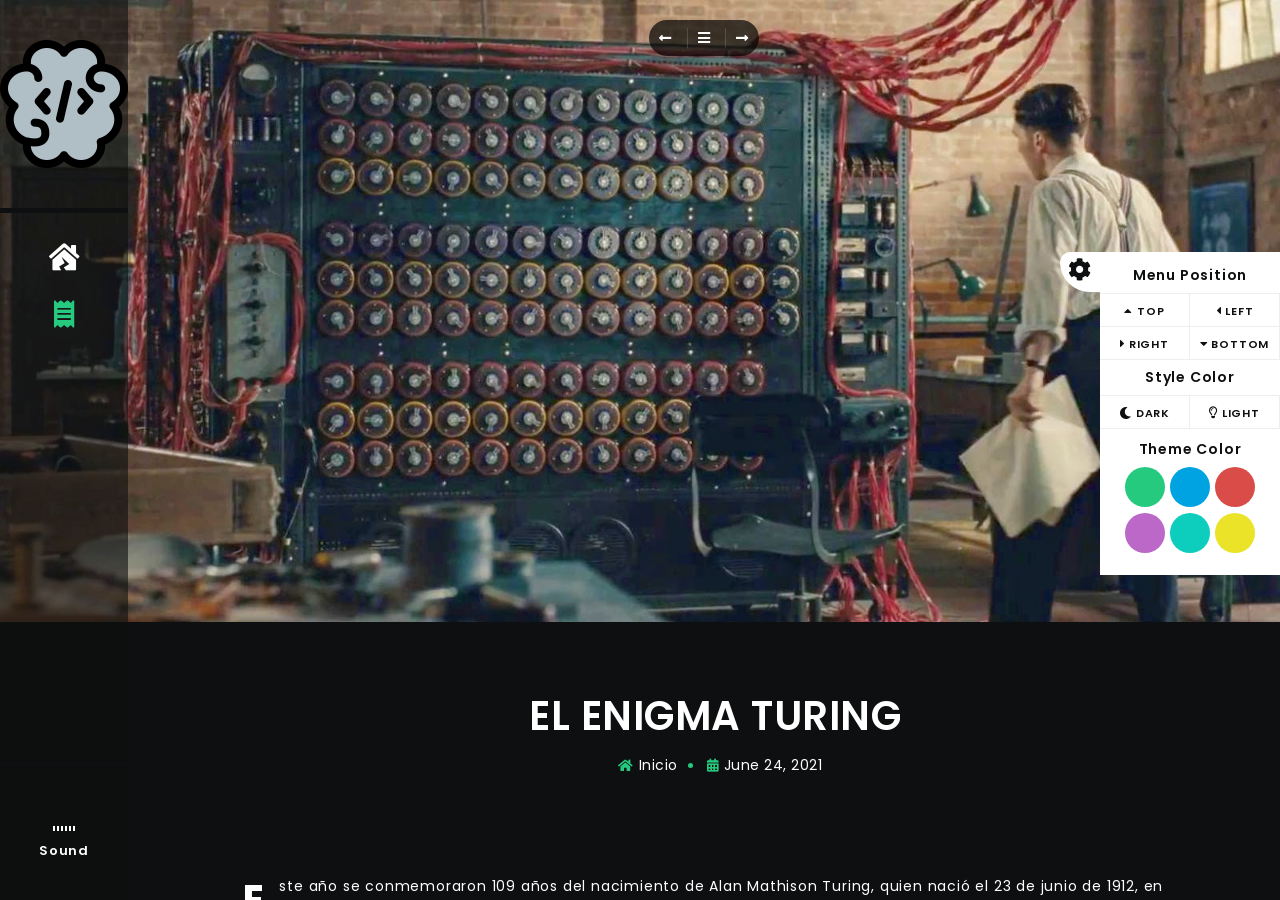
==== commit 43161ada: "add new post alan turing" ====
--- a/alanturing.html
+++ b/alanturing.html
@@ -130,60 +130,68 @@
 				</a>
             </nav>
 			<div class="blog-image">
-				<img src="img/blog/fondovon.jpg" alt="">
+				<img src="img/blog/fontturin.jpg" alt="">
 			</div>
 			<div class="row blog-container">
 				<div class="col-md-10 offset-md-1">
 						
 					<!-- Heading -->
 					<div class="blog-heading pt-70 pb-100">
-						<h2>Estructura Funcional de un Ordenador: Arquitectura Von Neumann</h2>
+						<h2>El enigma Turing</h2>
 						<span><i class="fas fa-home"></i><a href="index.html">Inicio</a></span>
-						<span><i class="fas fa-calendar-alt"></i>June 2, 2021</span>
+						<span><i class="fas fa-calendar-alt"></i>June 24, 2021</span>
 					</div>
 
 					<!-- Content -->
 					<div class="blog-content">
-                        <div align="center"><img src="img/blog/arquitecturavon.jpg"><br>IDEA CLAVE: El programa se almacena en memoria junto con los datos.<br><br></div>
-						<p><h4>Unidades de entrada</h4><br>Dispositivos por medio de los cuales se introducen datos e instrucciones en el ordenador.<br><br>vg: Teclado, ratón, cámara digital, escáner, lector de códigos de barras...</p>
-                        <p><h4>Unidades de salida</h4><br>Dispositivos por donde se obtienen los resultados de los programas ejecutados por el ordenador.<br><br>vg: Monitor, impresora, plotter, sintetizador de voz...</p>
-                        <p><h4>Memoria</h4><br>Donde se almacenan, por un corto o largo período de tiempo, tanto los datos como las instrucciones.<br></p>
-                        <p><h4>Memoria principal/central/interna</h4><br>La que trabaja a mayor velocidad<br><br>·	RAM [Random Access Memory]: De lectura y escritura, suele ser volátil.<br><br>·	ROM [Read Only Memory]: Sólo lectura (no se puede modificar), permanente.</p>
-                        <blockquote>
-                            - Para que un programa se ejecute, debe estar cargado (almacenado) en la memoria principal.<br><br>- Se estructura en posiciones de un determinado número de bits(palabras de memoria) a las que se accede por su direccion.             
-						</blockquote>
-                        <div align="center"><img src="img/blog/direccionmemoria.jpg" width="60%"></div>
-                        <p><h4>Memoria auxiliar/secundaria/externa/masiva</h4><br>Más lenta, pero de mayor capacidad que la memoria principal<br></p>
-                        <p>Los datos y programas se suelen almacenar en la memoria auxiliar para que, cuando se ejecute varias veces un programa o se utilicen repetidamente unos datos, no sea necesario introducirlos de nuevo.<br><br>vg: Dispositivos de almacenamientocomo discos magnéticos y ópticos, cintas magnéticas...</p>
-                        <blockquote>
-                            <h4>CPU [Central Processing Unit]<br><br></h4>
-                            <p align="center">CPU = ALU + UC</p>
-                        </blockquote>
-                        <p><h4>Unidad aritmético-lógica (UAL o ALU)</h4><br>Unidad encargada de efectuar las operaciones aritméticas y lógicas.<br><br></p>
-                        <div align="center"><img src="img/blog/unidadaritmetica.jpg" width="40%"></div> 
-                        <p><h4>Unidad de control (UC)</h4><br>Detecta señales de estado procedentes de las distintas partes del ordenador y genera señales de control dirigidas a todas las unidades para controlar el funcionamiento de la máquina.<br><br></p>                         
-                        <blockquote>
-								Capta de la memoria principal las instrucciones del programa que ejecuta el ordenador, las descodifica y las ejecuta una a una.<br><br>
-								Contiene un reloj que sincroniza todas las operaciones elementales involucradas en la ejecución de una instrucción.<br><br>
-								La frecuencia del reloj (en Megahertzios, MHz, o Gigahertzios, GHz) determina, en parte, la velocidad de funcionamiento del ordenador.<br><br>
-						</blockquote>
-						<p>
-							<h4>Microprocesador</h4><br><br>CPU contenida en uno o varios circuitos integrados (chips)<br><br>
-							<div align="center"><img src="img/blog/microprocesador.jpg" width="30%"></div><br><br>					
+						<p>Este año se conmemoraron 109 años del nacimiento  de  Alan Mathison Turing, quien nació el 23 de junio de 1912, en Paddington, Londres. Para muchos, el matemático británico es simplemente conocido por la llamada prueba de Turing, la cual es simplemente un criterio para intentar establecer si una computadora puede definirse como pen- sante, como inteligente. Pero Alan Turing hizo grandes contribuciones en muchísimos campos de la ciencia. De hecho, si tuviésemos que definir a Turing en pocas palabras, tendríamos que decir que él es el padre de la ciencia de la computación.</p>
+						<p>Sin embargo, la educación que Turing recibió en sus primeros años no podía suponer que se convertiría en uno de los más importantes científicos. La vida de Alan Turing no tenía visos de ser especial, y de hecho la ciencia era algo así como una actividad extracurricular. Sin embargo, un libro que le dieron de niño, Natural Wonders Every Child Should Know, de Edwin Tenney Brewster (1912), causó una profunda influencia en él. Sus intereses científicos hacían temer que sería rechazado en la escuela pública inglesa. No obstante esto, entró a la escuela Sherborne, en donde pronto el director de la misma reportaría sobre Turing: “Si su ambición es convertirse en un científico especialista, está perdiendo su tiempo en
+							la escuela pública”.</p>
+						<p>Ya a los 16 años, Turing mostraba un entendimiento superior de la teoría de la relatividad. En ese tiempo conoció a Christopher Morcom, otro aventajado estudiante quien fuese su primer amor. Él le dio a Turing un período vital de compañía intelectual, la cual terminó abruptamente con la temprana muerte de Morcom en febrero de 1930. Este desafortunado hecho hizo meditar a Turing sobre la mente y la materia, y ahora sabemos por las cartas de Alan a la madre de Morcom que expresaba que la mente podía separarse de la muerte física. La cuestión lo hizo investigar más al respecto con los años, y apoyándose en el libro de
+							A.S. Eddington, The Nature of the Physical World, se cuestionó si la teoría de la mecánica cuántica podría afectar el problema de mente y materia.							
 						</p>
-						<p>
-							<h4>Ejecución de un programa</h4>Una vez cargado el programa en memoria, se le cede el control del ordenador:<br><br>1.	Se lee una instrucción del programa.<br><br>2.	La unidad de control decodifica la instrucción<br><br>3.	La unidad de control envía las señales necesarias para ejecutar la instrucción:<br><br>
-							&emsp;a.	Se leen los datos de entrada (1 ó 2)<br>&emsp;b.	Se efectúa una operación con ellos en la ALU (p.ej. suma)<br>&emsp;c.	Se almacena el resultado<br><br>4.	Se determina cuál debe ser la siguiente instrucción que se debe ejecutar.<br><br>5.	Se vuelve al paso 1.<br><br>					
-						</p>
-						<p>
-							<h4>Tipos de instrucciones</h4><br><br>
-							<h6>Instrucciones de transferencia de datos</h6><br>Mover datos de un sitio a otro<br><br>
-							<h6>Instrucciones de tratamiento</h6><br>Realización de operaciones aritméticas y lógicas<br><br>
-							<h6>Instrucciones de bifurcación y saltos</h6><br>Alteración del orden secuencial de ejecución de las instrucciones<br>Por ejemplo Llamadas/retornos de subrutinas<br><br>
-							<div align="center"><img src="img/blog/tiposinstrucciones.jpg"></div><br><br>
-							<h5>Otras</h5><br>Por ejemplo Petición de interrupciones, detención de la CPU etc.<br><br>
-						</p>
-						<p><h5>Bibliografía<br></h5>Introducción a la Informática(Fernando Berzal)<br><br></p>
+						<div align="center"><img src="img/blog/alan.jpg" width="30%"><br>Alan Mathison Turing</div>
+						<br>
+						<blockquote>
+							En 1932, ya Turing tuvo acceso a los trabajos de Von Neumann sobre la fundamentación lógica de la mecánica cuántica. En ese entonces su homosexuali- dad quedó definida. El ambiente especial del King’s College, en Cambridge, le dio a Turing el sentimiento de tener por primera vez un hogar. Participó en el mo- vimiento contra la guerra en 1933 y se hizo un pacifista bajo la influencia de su amante eventual James Atkins, un matemático que a la postre se dedicaría a la música. <br><br>
+							En ese año, 1933, Turing tuvo contacto con el Principia Mathematica de Russell y Whitehead, quienes pugnaban por hallar en la lógica una sólida fundación para la verdad matemática, aunque en realidad ya había demasiadas preguntas sobre esta idea. Dos años antes, en 1931, Gödel ya ponía las bases de la incompletitud de las matemáticas, es decir, la existencia de verdades sobre los números que no pueden ser probadas por las reglas formales de la deducción.<br><br>
+							En 1935, Turing aprendió en una conferencia que diese el topologista M.H.A. Newman, en  Cambridge, que  una pregunta incluso más importante, planteada por el famoso matemático Hilbert, aún estaba abierta. Era la cuestión de la decidibilidad, el Entscheidungsproblem. ¿Podría existir,
+							al menos en principio, un método o procedimiento definido por el cual podríamos saber si una proposición matemática era demostrable?	
+							Para responder a esto, habría que definir primero qué queremos decir con la palabra método. Turing llegó a la conclusión que esto podría llevarse a cabo con un proceso metódico, en donde planteó una idea fantástica: que mediante un sistema “mecánico” podría expresarse el análisis en términos de una máquina teórica que fuese capaz de desarrollar una serie de operaciones elementales en símbolos en una cinta de papel. Turing dio argumentos convincentes con lo que él denominó un “método definido”. Incluso se atrevió a decir que este argumento se basaba en la transición en los estados de la mente cuando ésta desarrolla un proceso.
+						</blockquote> 
+						<div align="center"><img src="img/blog/maquina.jpg" width="30%"></div><br>
+						<blockquote>
+							Esta idea, que conecta las instrucciones lógicas, la acción de la mente y una máquina que en principio puede tener cualquier forma física, que lee las instrucciones y ejecuta acciones sobre los símbolos que apa- recen en una cinta de papel, es tal vez la contribución más importante de Turing. En términos modernos, este método definido es lo que denominamos ahora algoritmo.<br><br>
+							En abril de 1936 mostró este resultado a Newman, pero curiosamente el matemático, especialista en lógica, Alonzo Church, llegó paralelamente a esa conclusión y se llevó los honores. Así entonces, el artículo de Turing On Computable Numbers with an application to the Entscheidungsproblem estaba obligado a citar a Church y su publicación se atrasó hasta agosto de 1936. Sin embargo, el enfoque de Turing era diferente al de Church. Este último se basaba en la naturaleza interna de las matemáticas mientras que Turing decía que el procedimiento en cuestión podía hacerse en el mundo físico. Finalmente toda esta discusión decantó en el concepto de máquina de Turing, que es el fun- damento de la teoría moderna de la computación y de lo computable, lo cual no es poca cosa.<br><br>
+							Alan Turing trabajó aislado de la escuela de la lógica de Church, en ese entonces en la Universidad de Princeton. Su concepto de la máquina de Turing hace un puente entre la lógica y el mundo físico, mente y acciones, lo cual cruzaba las fronteras convencionales. Su trabajo es tan importante porque plantea la idea de una máquina universal, es decir, una máquina que puede hacer cualquier cálculo mediante un esquema mecánico. Si hablamos en términos modernos, un programa de  computadora es una máquina de Turing y la tarea mecánica de interpretar y obedecer al programa es lo que hace la computadora finalmente. Así, la máquina universal de Turing es el principio esencial de las computado- ras: una máquina que puede hacer cualquier tarea definida por el programa adecuado.<br><br>
+							Adicionalmente, la máquina universal de Turing (que es un concepto abstracto finalmente) explota la idea de lo que ahora conocemos como un programa guardado en la memoria de la máquina. Si consideramos que estas ideas las planteó Turing cuando ni siquiera había computadoras (1936), debemos concluir que sus ideas eran revolucionarias en todos sentidos.<br><br>
+							En 1936, Turing pasó dos años en Princeton para realizar su doctorado. Trabajó en álgebra y teoría de números, en donde mostró que su definición de computabilidad coincidía con el de Church, y una extensión de sus ideas "lógicas ordinales" fue lo que le dio su tesis para el grado de doctor. Este problema es tal vez su trabajo matemático más profundo y difícil en donde, incluso, lo conecta con la pregunta sobre la naturaleza de la mente.<br>
+						</blockquote>
+						<div align="center"><img src="img/blog/tablero1950.jpg" width="30%"><br>Tablero de control general y chasis de la computadora ace, 1950</div><br>
+						<blockquote>
+							En 1938 se le ofreció a Turing una cátedra en Princeton, pero decidió regresar a Cambridge. Los años 1938 y 1839 los pasó en el King’s College becado, como lógico y especialista en teoría de números. De manera inusual para un matemático, Turing se inscri- bió en las clases de Wittgenstein sobre filosofía de las matemáticas. De forma inusual, de nuevo, se embarcó en la construcción de una máquina mecánica, con una serie de engranes, para calcular la función Zeta de Riemann. Secretamente formó parte del departa- mento criptoanalítico británico. Se buscaba descifrar los mensajes alemanes, encriptados con una máquina llamada Enigma. No hubo progresos significativos hasta que una serie de ideas vitales e información, que llegaron en julio de 1939, desde Polonia, le ayudaron a resolver muchísimos problemas y a descifrar lo que hacía la máquina alemana.<br><br>
+							Con la declaración de la guerra por parte de los británicos, Turing trabajó de tiempo completo en los cuarteles británicos en Bletchley Park. Ahí pudo generalizar el trabajo de los polacos y llegar a descifrar los mensajes de Enigma. Otro matemático de Cam- bridge, W.G. Welchman, hizo algunas contribuciones importantes en el tema, pero el factor crítico para po- der leer los mensajes alemanes fue gracias a la sutil deducción lógica de Turing.<br><br>
+							Para 1942, Turing era el genio local en Bletchley Park. Contaba historias muy graciosas y era conocido por todos. A Joan Clarke, una estudiante, le pidió matrimonio, cosa que ella aceptó, pero entonces se retractó confesándole su homosexualidad. Turing era consultado para todo tipo de temas cuando trabajaba en resolver el problema de la máquina Enigma. Ahí nació Colossus, una serie de máquinas que empezaron a funcionar justamente un día antes del Día D, y demostró la posibilidad de las computadoras electrónicas. De hecho, el matemático trabajó mucho tiempo en aprender electrónica con lo que, se especula, esperaba crear su propio sistema de texto secreto, el cual trabajó con uno de sus asistentes, Donald Bayley. Pero quizás tenía esperanzas más ambiciosas, como precisamente crear una máquina que hiciese cálculos, que fuese computable. De alguna manera buscaba la máquina universal de Turing y probó entonces que bien podría considerarse, incluso, el inventor de la computadora moderna.<br>
+						</blockquote>
+						<div align="center"><img src="img/blog/colossus.jpg" width="30%"><br>Computadora Colossus, 1944</div><br>
+						<blockquote>
+							En 1944, Turing tenía tres ideas únicas:<br><br>
+							- Su propio concepto (1936) de la máquina universal.<br>
+							- La velocidad y confiabilidad de la tecnología electrónica.<br>
+							- La ineficiencia en diseñar diferentes tipos de máquina para diferentes procesos lógicos.<br><br>
+							Al combinar estas ideas era claro que, en principio, la computadora moderna era factible. Turing agregó una idea asombrosa para su tiempo: que la máquina universal pudiese adquirir y exhibir las facultades de la mente humana. Incluso, en 1944 Turing le confió a Bayley su idea de construir un cerebro.<br><br>
+							Diseñar una computadora en esos años estaba muy limitado por los componentes electrónicos y por la tecnología imperante de ese momento, pero la idea de lo que podía hacer la máquina que Turing había bosquejado era visionaria. Proyectó trabajos en álgebra, decodificación de mensajes, manejo de archivos e incursionó en escribir un programa que jugara al ajedrez. En 1947, Turing tenía ya un código abreviado de instrucciones que bien pudiesen considerarse el inicio de los lenguajes de programación.<br><br>
+							En octubre de 1947, regresó al mundo académico en Cambridge y se abocó a estudiar neurología y fisiología. De ahí nacieron escritos pioneros de lo que ahora llamaríamos redes neurales en donde ya habla de poder exhibir aprendizaje. Este documento, sin embargo, fue interno y jamás se publicó mientras Turing vivió.<br>
+							El regreso de Turing a la escena académica le hizo regresar a un confortable grupo de amigos. Aunque nunca fue un secreto su homosexualidad, ahora era más abierto en este sentido e incluso su estudiante de matemáticas, Neville Johnson, fue su amante.<br><br>
+							Esos años fueron muy fructíferos. En mayo de 1948, se le ofreció el trabajo de director en el laboratorio de computación, en la Universidad de Manchester, y aunque no participó activamente en la construcción de computadora alguna, organizó la programación que debían aprender los ingenieros. Para ese entonces revisó sus cálculos de la función Zeta, trabajó en álgebra de la teoría de grupos y en 1950 publicó uno de sus mejores trabajos: Computing Machinery and Intelligence, que apareció en la revista Mind.<br>
+						</blockquote>
+						<div align="center"><img src="img/blog/maquinaanalitica.jpg" width="30%"><br>Máquina analítica de Charles Babbage, antecedente de la computadora</div><br>
+						<blockquote>
+							En marzo de 1952, fue arrestado por sus activi- dades homosexuales en Manchester, ilegales en Gran Bretaña en ese tiempo. Turing siempre dijo que no veía nada de malo en sus acciones. Sin embargo, en lugar de ir a la cárcel, aceptó un tratamiento de estrógenos para neutralizar su libido.<br><br>
+							Turing fue encontrado muerto el 8 de junio de 1954. Murió por la ingesta de cianuro. Se halló una manzana sin terminar al lado de su cama. Su madre creyó siempre que se envenenó de manera accidental después de un experimento químico de un aficionado, pero parece ser que es más creíble lo que el propio médico forense dictaminó: suicidio.<br><br>
+							Turing fue un visionario en muchísimos campos de la ciencia. Es difícil saber qué otras contribuciones hubiese hecho si no lo hubiese sorprendido la muerte a tan corta edad.<br>
+						</blockquote>
+						<p><h5>Bibliografía<br></h5>El enigma Turing(Manuel López Michelone)<br><br></p>
                     </div>
 
 					<!-- Comments -->
